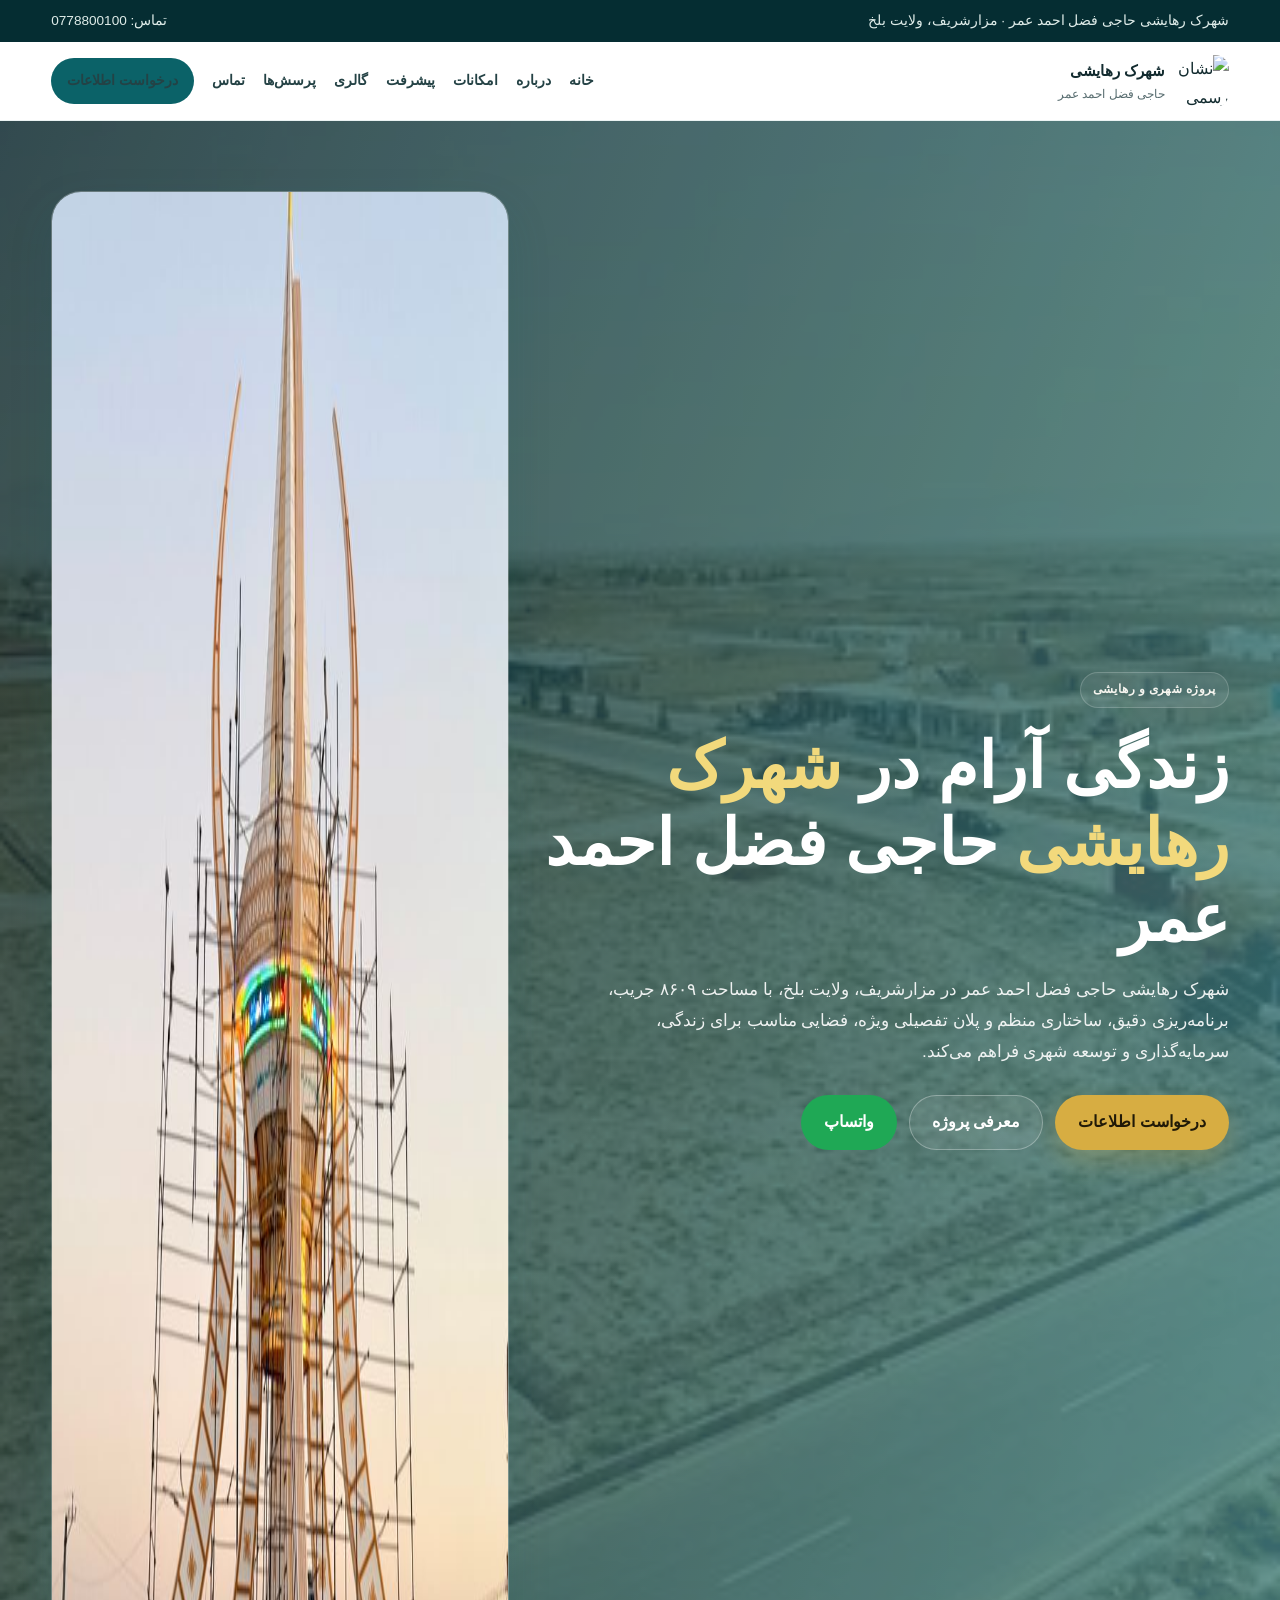
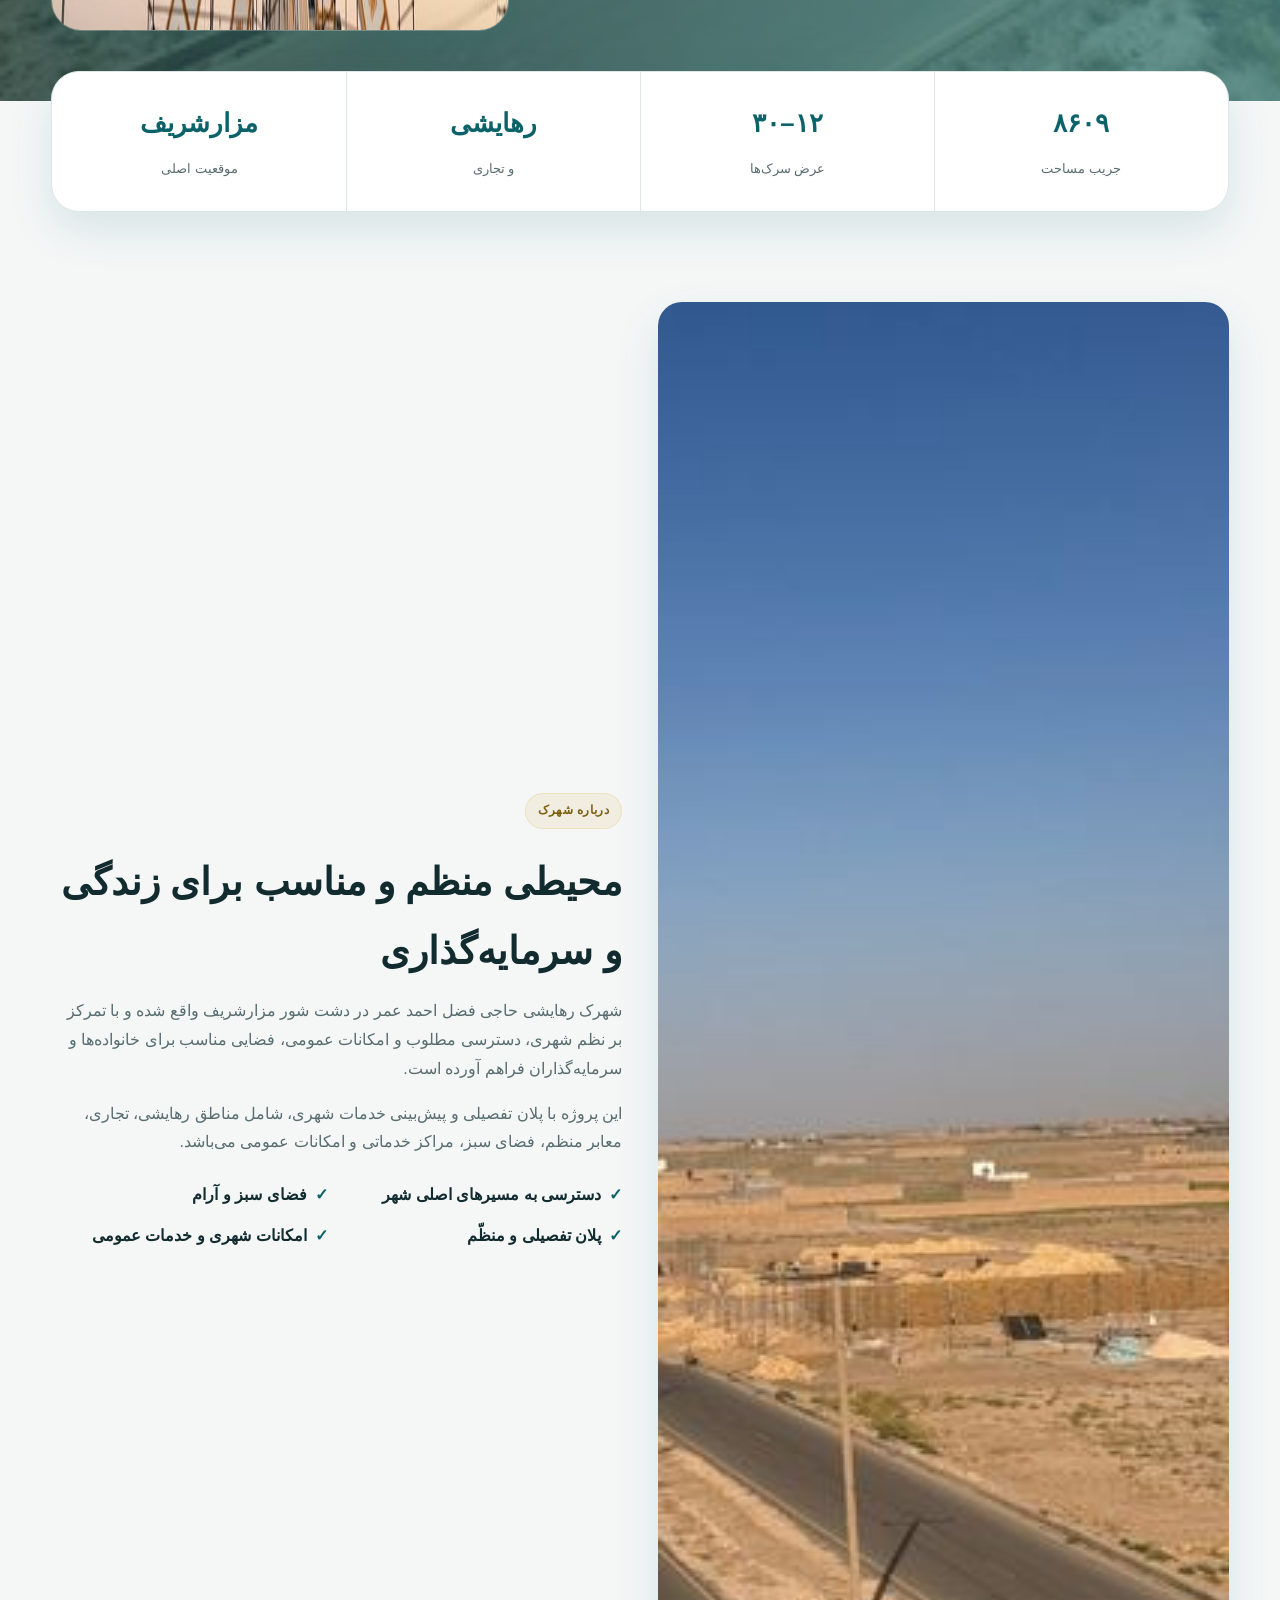
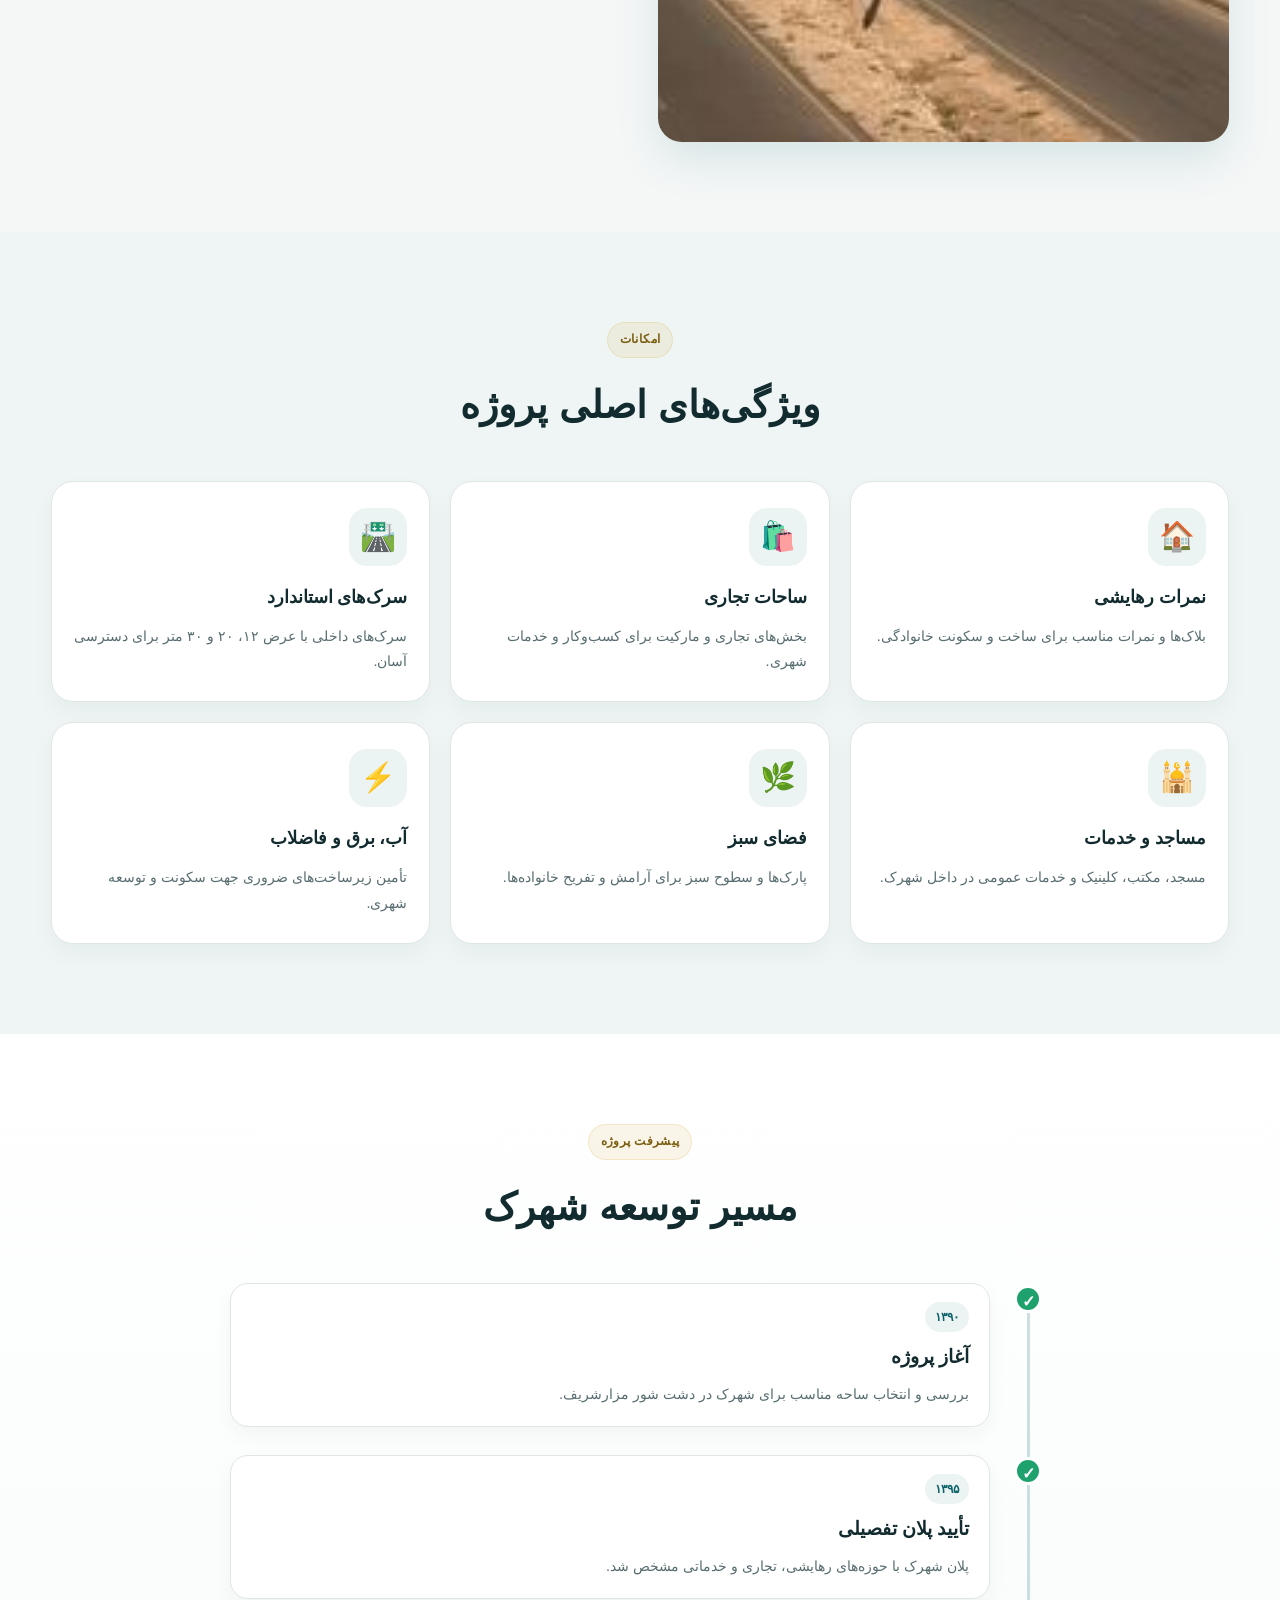
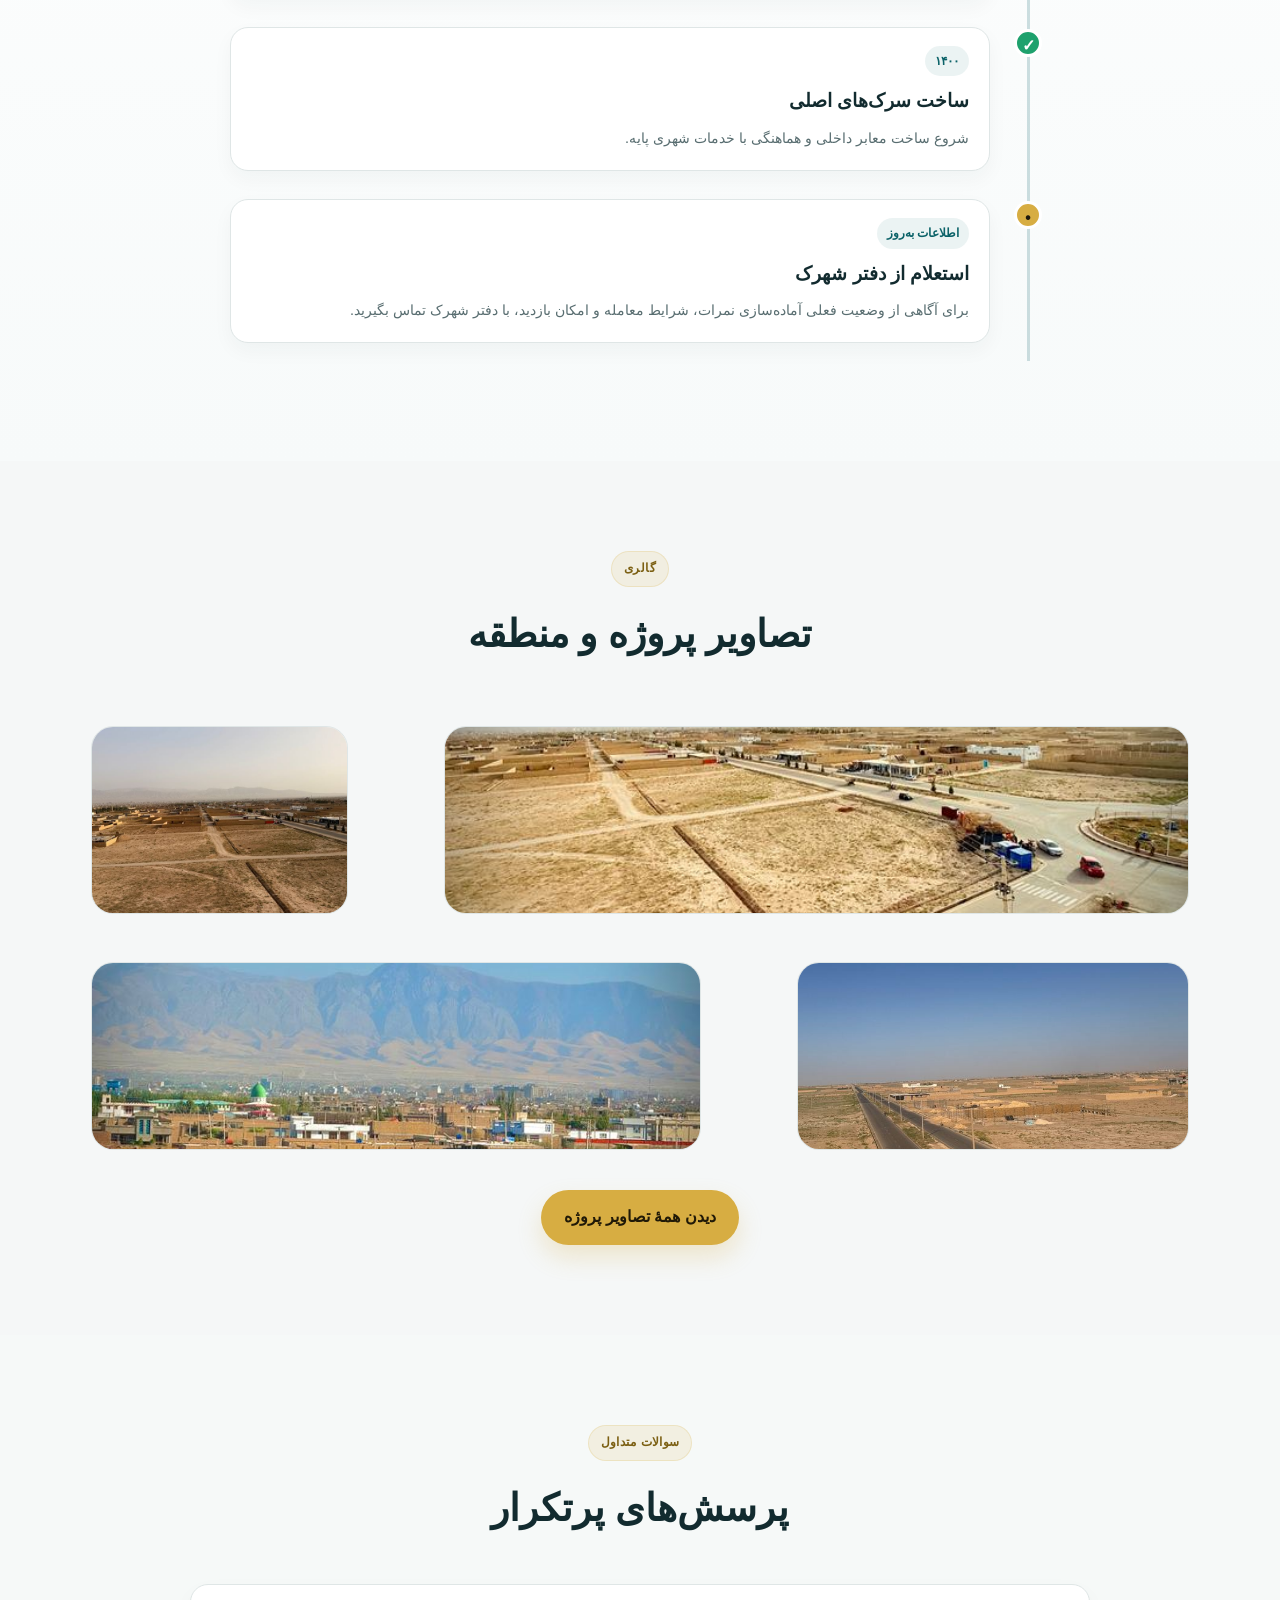
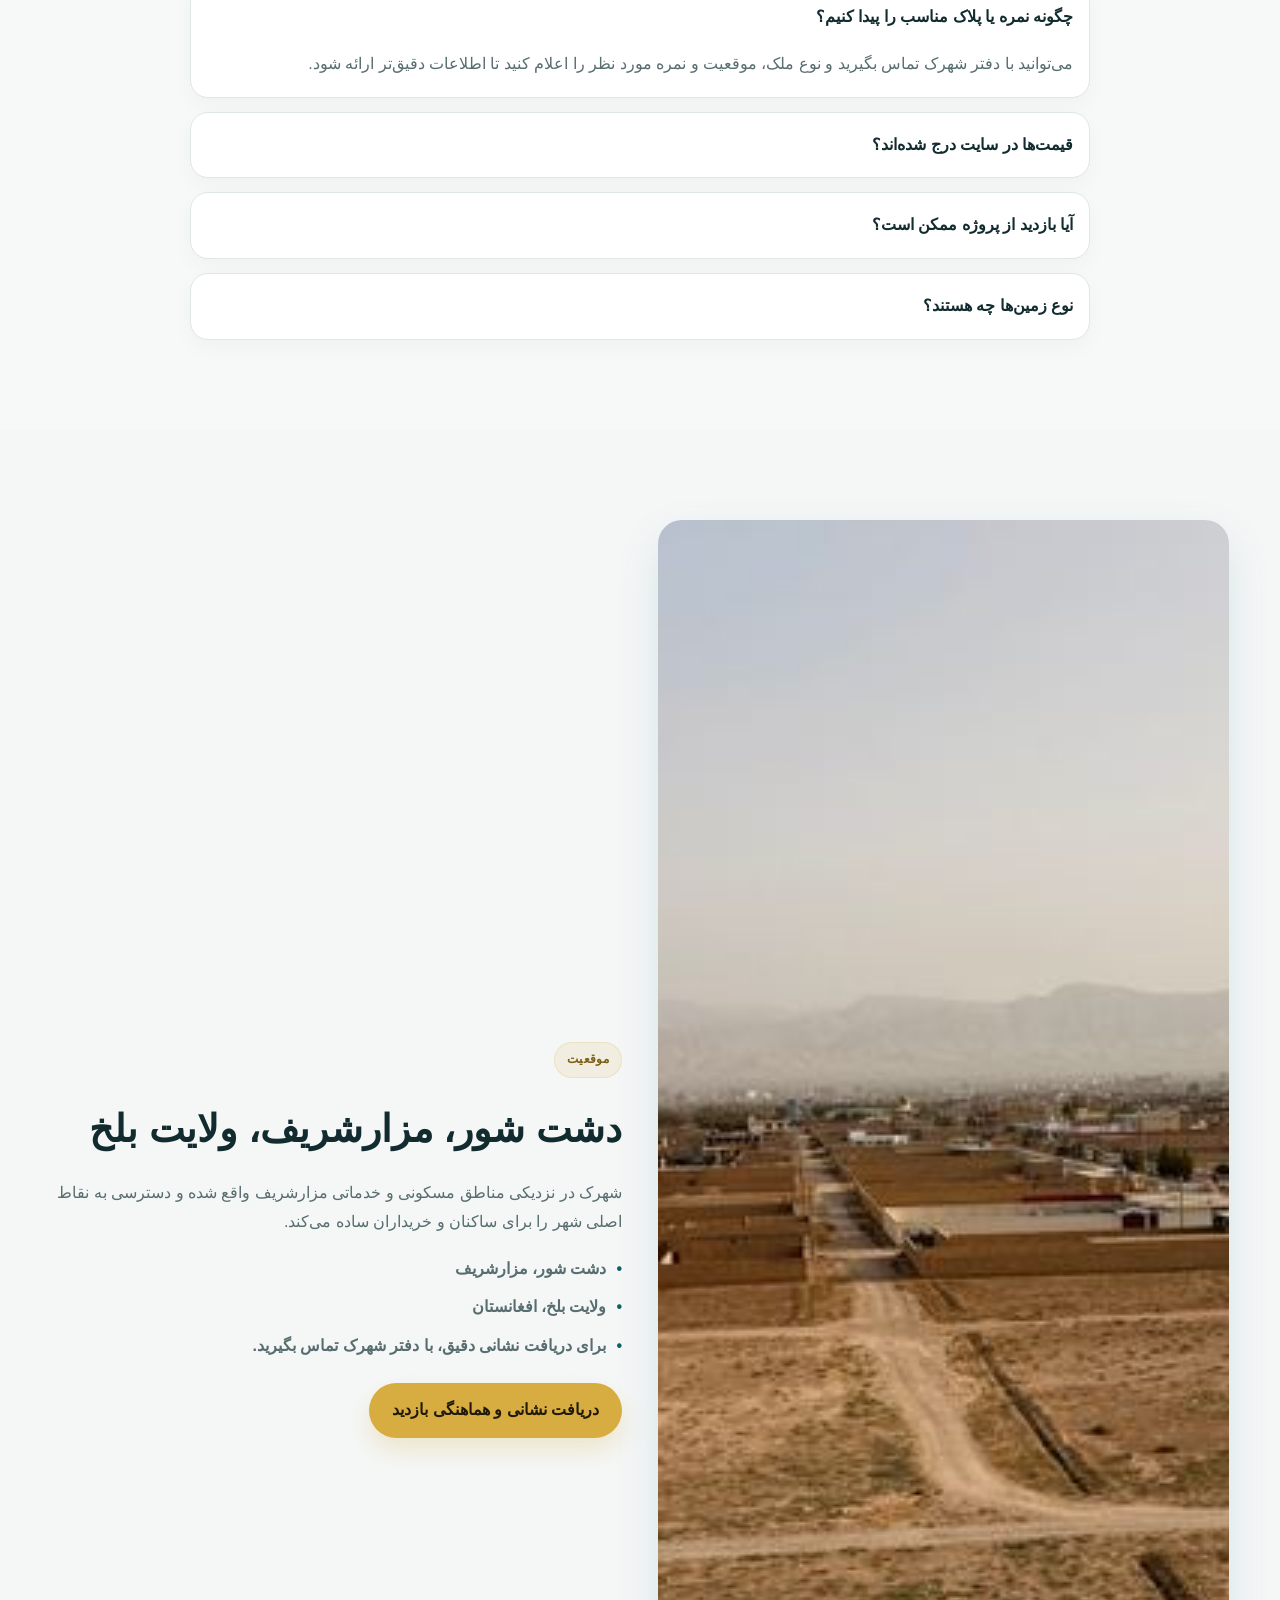
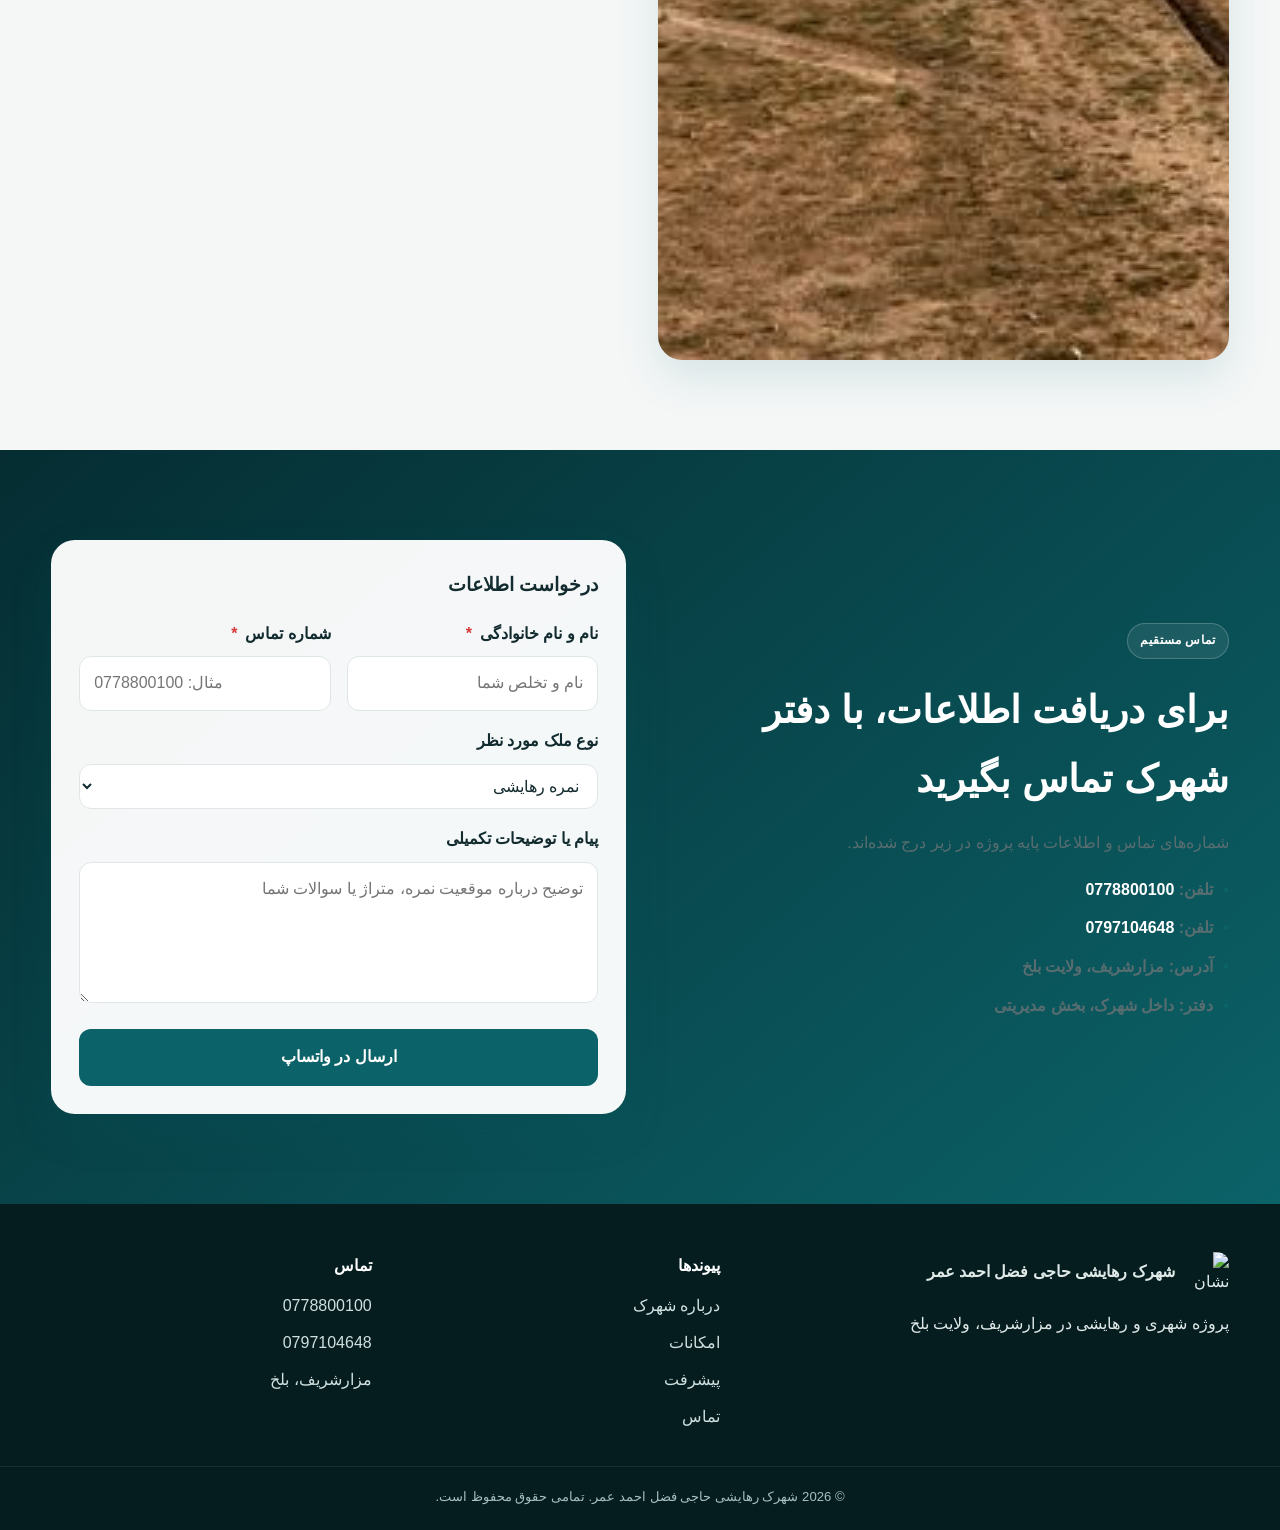
==== index.html @ 85b506c3 "Improve residential town homepage Use authentic project photography, clarify location details, and l" ====
<!doctype html>
<html lang="fa" dir="rtl">
  <head>
    <meta charset="utf-8" />
    <meta name="viewport" content="width=device-width, initial-scale=1" />
    <meta name="theme-color" content="#0b6268" />
    <meta name="description" content="شهرک رهایشی حاجی فضل احمد عمر | پروژه رهایشی و شهری در مزارشریف، ولایت بلخ. اطلاعات، امکانات، پلان، و تماس مستقیم با دفتر شهرک." />
    <meta name="keywords" content="شهرک رهایشی حاجی فضل احمد عمر, شهرک آزادی, زمین رهایشی, مزارشریف, ولایت بلخ, شهرک مسکونی" />
    <meta property="og:title" content="شهرک رهایشی حاجی فضل احمد عمر" />
    <meta property="og:description" content="پروژه شهری و رهایشی با مساحت ۸۶۰۹ جریب در مزارشریف، ولایت بلخ." />
    <meta property="og:type" content="website" />
    <meta property="og:image" content="landmark-tower-dusk-01.jpg" />
    <meta property="og:image:alt" content="برج تزئینی با قوس‌های طلایی و داربست در نور غروب" />
    <meta name="twitter:card" content="summary_large_image" />
    <title>شهرک رهایشی حاجی فضل احمد عمر | مزارشریف</title>
    <link rel="icon" href="images/logo.svg" type="image/svg+xml" />
    <link rel="manifest" href="site.webmanifest" />
    <link rel="stylesheet" href="styles.css" />
  </head>
  <body>
    <a href="#main-content" class="skip-link">پرش به محتوای اصلی</a>
    <div class="topbar">
      <div class="container topbar-inner">
        <span>شهرک رهایشی حاجی فضل احمد عمر · مزارشریف، ولایت بلخ</span>
        <a href="tel:+93778800100">تماس: 0778800100</a>
      </div>
    </div>

    <header class="site-header">
      <div class="container nav-wrap">
        <a href="#home" class="brand" aria-label="خانه">
          <img src="images/logo.svg" alt="نشان رسمی شهرک رهایشی حاجی فضل احمد عمر" width="52" height="52" />
          <div>
            <strong>شهرک رهایشی</strong>
            <small>حاجی فضل احمد عمر</small>
          </div>
        </a>

        <button class="menu-toggle" id="menuToggle" aria-expanded="false" aria-controls="mainNav" aria-label="منوی ناوبری">
          ☰
        </button>

        <nav class="main-nav" id="mainNav" aria-label="منوی اصلی">
          <a href="#home">خانه</a>
          <a href="#about">درباره</a>
          <a href="#features">امکانات</a>
          <a href="#progress">پیشرفت</a>
          <a href="#gallery">گالری</a>
          <a href="#faq">پرسش‌ها</a>
          <a href="#contact">تماس</a>
          <a class="nav-btn" href="#contact">درخواست اطلاعات</a>
        </nav>
      </div>
    </header>

    <main id="main-content" tabindex="-1">
      <section class="hero" id="home">
        <div class="hero-overlay"></div>
        <div class="container hero-inner">
          <div class="hero-copy">
            <span class="eyebrow">پروژه شهری و رهایشی</span>
            <h1>زندگی آرام در <span>شهرک رهایشی</span> حاجی فضل احمد عمر</h1>
            <p>
              شهرک رهایشی حاجی فضل احمد عمر در مزارشریف، ولایت بلخ، با مساحت ۸۶۰۹ جریب،
              برنامه‌ریزی دقیق، ساختاری منظم و پلان تفصیلی ویژه، فضایی مناسب برای
              زندگی، سرمایه‌گذاری و توسعه شهری فراهم می‌کند.
            </p>

            <div class="hero-actions">
              <a class="btn btn-primary" href="#contact">درخواست اطلاعات</a>
              <a class="btn btn-secondary" href="#about">معرفی پروژه</a>
              <a class="btn btn-whatsapp" href="https://wa.me/93797104648" target="_blank" rel="noopener noreferrer" aria-label="ارتباط مستقیم در واتساپ (باز شدن در پنجره جدید)">واتساپ</a>
            </div>
          </div>

          <div class="hero-visual">
            <img src="landmark-tower-dusk-01.jpg" alt="برج تزئینی با قوس‌های طلایی و حلقهٔ چراغ رنگی، با داربست در نور غروب" width="1920" height="1440" fetchpriority="high" />
          </div>
        </div>
      </section>

      <section class="stats">
        <div class="container stat-grid">
          <div class="stat-item">
            <strong>۸۶۰۹</strong>
            <span>جریب مساحت</span>
          </div>
          <div class="stat-item">
            <strong>۱۲–۳۰</strong>
            <span>عرض سرک‌ها</span>
          </div>
          <div class="stat-item">
            <strong>رهایشی</strong>
            <span>و تجاری</span>
          </div>
          <div class="stat-item">
            <strong>مزارشریف</strong>
            <span>موقعیت اصلی</span>
          </div>
        </div>
      </section>

      <section class="section" id="about">
        <div class="container about-grid">
          <div class="about-image">
            <img src="road-aerial-plain-01.jpg" alt="نمای بلند از جادهٔ دوبانده و قطعات دیوارکشی‌شده در دشت" width="1920" height="1440" loading="lazy" decoding="async" />
          </div>

          <div class="about-copy">
            <span class="kicker">درباره شهرک</span>
            <h2>محیطی منظم و مناسب برای زندگی و سرمایه‌گذاری</h2>
            <p>
              شهرک رهایشی حاجی فضل احمد عمر در دشت شور مزارشریف واقع شده و با تمرکز بر
              نظم شهری، دسترسی مطلوب و امکانات عمومی، فضایی مناسب برای خانواده‌ها و
              سرمایه‌گذاران فراهم آورده است.
            </p>
            <p>
              این پروژه با پلان تفصیلی و پیش‌بینی خدمات شهری، شامل مناطق رهایشی، تجاری،
              معابر منظم، فضای سبز، مراکز خدماتی و امکانات عمومی می‌باشد.
            </p>

            <ul class="check-list">
              <li>دسترسی به مسیرهای اصلی شهر</li>
              <li>فضای سبز و آرام</li>
              <li>پلان تفصیلی و منظّم</li>
              <li>امکانات شهری و خدمات عمومی</li>
            </ul>
          </div>
        </div>
      </section>

      <section class="section alt-bg" id="features">
        <div class="container">
          <div class="section-heading">
            <span class="kicker">امکانات</span>
            <h2>ویژگی‌های اصلی پروژه</h2>
          </div>

          <div class="feature-grid">
            <article class="feature-card">
              <div class="icon">🏠</div>
              <h3>نمرات رهایشی</h3>
              <p>بلاک‌ها و نمرات مناسب برای ساخت و سکونت خانوادگی.</p>
            </article>
            <article class="feature-card">
              <div class="icon">🛍️</div>
              <h3>ساحات تجاری</h3>
              <p>بخش‌های تجاری و مارکیت برای کسب‌وکار و خدمات شهری.</p>
            </article>
            <article class="feature-card">
              <div class="icon">🛣️</div>
              <h3>سرک‌های استاندارد</h3>
              <p>سرک‌های داخلی با عرض ۱۲، ۲۰ و ۳۰ متر برای دسترسی آسان.</p>
            </article>
            <article class="feature-card">
              <div class="icon">🕌</div>
              <h3>مساجد و خدمات</h3>
              <p>مسجد، مکتب، کلینیک و خدمات عمومی در داخل شهرک.</p>
            </article>
            <article class="feature-card">
              <div class="icon">🌿</div>
              <h3>فضای سبز</h3>
              <p>پارک‌ها و سطوح سبز برای آرامش و تفریح خانواده‌ها.</p>
            </article>
            <article class="feature-card">
              <div class="icon">⚡</div>
              <h3>آب، برق و فاضلاب</h3>
              <p>تأمین زیرساخت‌های ضروری جهت سکونت و توسعه شهری.</p>
            </article>
          </div>
        </div>
      </section>

      <section class="section progress-section" id="progress">
        <div class="container">
          <div class="section-heading">
            <span class="kicker">پیشرفت پروژه</span>
            <h2>مسیر توسعه شهرک</h2>
          </div>

          <div class="timeline">
            <div class="timeline-item done">
              <div class="dot">✓</div>
              <div class="content">
                <span>۱۳۹۰</span>
                <h3>آغاز پروژه</h3>
                <p>بررسی و انتخاب ساحه مناسب برای شهرک در دشت شور مزارشریف.</p>
              </div>
            </div>
            <div class="timeline-item done">
              <div class="dot">✓</div>
              <div class="content">
                <span>۱۳۹۵</span>
                <h3>تأیید پلان تفصیلی</h3>
                <p>پلان شهرک با حوزه‌های رهایشی، تجاری و خدماتی مشخص شد.</p>
              </div>
            </div>
            <div class="timeline-item done">
              <div class="dot">✓</div>
              <div class="content">
                <span>۱۴۰۰</span>
                <h3>ساخت سرک‌های اصلی</h3>
                <p>شروع ساخت معابر داخلی و هماهنگی با خدمات شهری پایه.</p>
              </div>
            </div>
            <div class="timeline-item active">
              <div class="dot">•</div>
              <div class="content">
                <span>اطلاعات به‌روز</span>
                <h3>استعلام از دفتر شهرک</h3>
                <p>برای آگاهی از وضعیت فعلی آماده‌سازی نمرات، شرایط معامله و امکان بازدید، با دفتر شهرک تماس بگیرید.</p>
              </div>
            </div>
          </div>
        </div>
      </section>

      <section class="section gallery-section" id="gallery">
        <div class="container">
          <div class="section-heading">
            <span class="kicker">گالری</span>
            <h2>تصاویر پروژه و منطقه</h2>
          </div>

          <div class="gallery-grid">
            <figure class="gallery-item wide">
              <img src="boulevard-junction-haze-04.jpg" alt="نمای عریض از بلوار و تقاطع به‌سمت میدان، با زمین‌های خالی در دو سو" width="1920" height="1080" loading="lazy" decoding="async" />
            </figure>
            <figure class="gallery-item">
              <img src="landscape-plots-mountains-01.jpg" alt="نمای بلند از قطعات خالی و جاده، با شهر و رشته‌کوه در دوردست" width="1920" height="1440" loading="lazy" decoding="async" />
            </figure>
            <figure class="gallery-item">
              <img src="road-aerial-plain-01.jpg" alt="جادهٔ دوبانده در میان دشت و قطعات دیوارکشی‌شده" width="1920" height="1440" loading="lazy" decoding="async" />
            </figure>
            <figure class="gallery-item wide">
              <img src="landscape-city-green-dome-01.jpg" alt="نمای شهر با گنبد سبزرنگ و کوه‌ها در پس‌زمینه" width="1920" height="1371" loading="lazy" decoding="async" />
            </figure>
          </div>
          <a class="btn btn-primary gallery-more" href="gallery.html">دیدن همهٔ تصاویر پروژه</a>
        </div>
      </section>

      <section class="section faq-section" id="faq">
        <div class="container">
          <div class="section-heading">
            <span class="kicker">سوالات متداول</span>
            <h2>پرسش‌های پرتکرار</h2>
          </div>

          <div class="faq-list">
            <details open>
              <summary>چگونه نمره یا پلاک مناسب را پیدا کنیم؟</summary>
              <p>می‌توانید با دفتر شهرک تماس بگیرید و نوع ملک، موقعیت و نمره مورد نظر را اعلام کنید تا اطلاعات دقیق‌تر ارائه شود.</p>
            </details>
            <details>
              <summary>قیمت‌ها در سایت درج شده‌اند؟</summary>
              <p>خیر، قیمت و شرایط معامله هر نمره باید مستقیماً از دفتر رسمی شهرک تأیید شود.</p>
            </details>
            <details>
              <summary>آیا بازدید از پروژه ممکن است؟</summary>
              <p>بله، برای هماهنگی بازدید از پروژه با دفتر شهرک تماس بگیرید یا درخواست خود را از طریق واتساپ ارسال کنید.</p>
            </details>
            <details>
              <summary>نوع زمین‌ها چه هستند؟</summary>
              <p>پروژه شامل نمرات رهایشی، تجاری و خدماتی با پلان تفصیلی و خرده‌بندی شهری مشخص است.</p>
            </details>
          </div>
        </div>
      </section>

      <section class="section location-section" id="location">
        <div class="container location-grid">
          <div class="location-image">
            <img src="landscape-plots-mountains-01.jpg" alt="نمای قطعات زمین و جاده در دشت، با شهر و رشته‌کوه در دوردست" width="1920" height="1440" loading="lazy" decoding="async" />
          </div>
          <div class="location-info">
            <span class="kicker">موقعیت</span>
            <h2>دشت شور، مزارشریف، ولایت بلخ</h2>
            <p>
              شهرک در نزدیکی مناطق مسکونی و خدماتی مزارشریف واقع شده و دسترسی به نقاط
              اصلی شهر را برای ساکنان و خریداران ساده می‌کند.
            </p>
            <ul>
              <li>دشت شور، مزارشریف</li>
              <li>ولایت بلخ، افغانستان</li>
              <li>برای دریافت نشانی دقیق، با دفتر شهرک تماس بگیرید.</li>
            </ul>
            <a class="btn btn-primary" href="https://wa.me/93797104648" target="_blank" rel="noopener noreferrer">دریافت نشانی و هماهنگی بازدید</a>
          </div>
        </div>
      </section>

      <section class="section contact-section" id="contact">
        <div class="container contact-grid">
          <div class="contact-info-box">
            <span class="kicker light">تماس مستقیم</span>
            <h2>برای دریافت اطلاعات، با دفتر شهرک تماس بگیرید</h2>
            <p>شماره‌های تماس و اطلاعات پایه پروژه در زیر درج شده‌اند.</p>

            <ul class="contact-list">
              <li><strong>تلفن:</strong> <a href="tel:+93778800100">0778800100</a></li>
              <li><strong>تلفن:</strong> <a href="tel:+93797104648">0797104648</a></li>
              <li><strong>آدرس:</strong> مزارشریف، ولایت بلخ</li>
              <li><strong>دفتر:</strong> داخل شهرک، بخش مدیریتی</li>
            </ul>
          </div>

          <form class="contact-form" id="leadForm" novalidate>
            <h3>درخواست اطلاعات</h3>
            <div id="formStatus" class="form-status" role="status" aria-live="polite"></div>
            <div class="field-row">
              <div class="field">
                <label for="name">نام و نام خانوادگی <span class="req" aria-hidden="true">*</span></label>
                <input id="name" name="name" type="text" placeholder="نام و تخلص شما" autocomplete="name" required aria-required="true" />
              </div>
              <div class="field">
                <label for="phone">شماره تماس <span class="req" aria-hidden="true">*</span></label>
                <input id="phone" name="phone" type="tel" placeholder="مثال: 0778800100" autocomplete="tel" required aria-required="true" />
              </div>
            </div>

            <div class="field">
              <label for="property">نوع ملک مورد نظر</label>
              <select id="property" name="property" aria-label="نوع ملک مورد نظر">
                <option value="نمره رهایشی">نمره رهایشی</option>
                <option value="نمره تجاری">نمره تجاری</option>
                <option value="بلندمنزل">بلندمنزل</option>
                <option value="سایر">سایر</option>
              </select>
            </div>

            <div class="field">
              <label for="message">پیام یا توضیحات تکمیلی</label>
              <textarea id="message" name="message" rows="4" placeholder="توضیح درباره موقعیت نمره، متراژ یا سوالات شما"></textarea>
            </div>

            <button type="submit" class="submit-btn" aria-label="ارسال درخواست اطلاعات در واتساپ">ارسال در واتساپ</button>
          </form>
        </div>
      </section>
    </main>

    <footer class="site-footer">
      <div class="container footer-inner">
        <div>
          <div class="footer-brand">
            <img src="images/logo.svg" alt="نشان رسمی شهرک رهایشی حاجی فضل احمد عمر" width="40" height="40" />
            <strong>شهرک رهایشی حاجی فضل احمد عمر</strong>
          </div>
          <p>پروژه شهری و رهایشی در مزارشریف، ولایت بلخ</p>
        </div>

        <div>
          <h4>پیوندها</h4>
          <ul>
            <li><a href="#about">درباره شهرک</a></li>
            <li><a href="#features">امکانات</a></li>
            <li><a href="#progress">پیشرفت</a></li>
            <li><a href="#contact">تماس</a></li>
          </ul>
        </div>

        <div>
          <h4>تماس</h4>
          <ul>
            <li><a href="tel:+93778800100">0778800100</a></li>
            <li><a href="tel:+93797104648">0797104648</a></li>
            <li>مزارشریف، بلخ</li>
          </ul>
        </div>
      </div>

      <div class="copyright">© <span id="year"></span> شهرک رهایشی حاجی فضل احمد عمر. تمامی حقوق محفوظ است.</div>
    </footer>

    <script src="script.js"></script>
  </body>
</html>
---- styles.css ----
* {
  box-sizing: border-box;
}

:root {
  --bg: #f5f7f7;
  --paper: #ffffff;
  --ink: #122b2f;
  --muted: #586d70;
  --brand: #0b6268;
  --brand-dark: #052d32;
  --gold: #d7ad42;
  --gold-soft: #f2d97c;
  --line: #dfe6e6;
  --shadow: 0 18px 45px rgba(11, 98, 104, 0.12);
  --radius: 24px;
  --max: 1180px;
}

html {
  scroll-behavior: smooth;
}

body {
  margin: 0;
  font-family: Tahoma, "Segoe UI", sans-serif;
  background: var(--bg);
  color: var(--ink);
  line-height: 1.8;
}

a {
  text-decoration: none;
  color: inherit;
}

img {
  max-width: 100%;
  display: block;
}

button,
input,
select,
textarea {
  font: inherit;
}

.container {
  width: min(var(--max), 92%);
  margin: 0 auto;
}

.topbar {
  background: var(--brand-dark);
  color: #dfece9;
  font-size: 0.85rem;
}

.topbar-inner {
  min-height: 42px;
  display: flex;
  align-items: center;
  justify-content: space-between;
  gap: 16px;
}

.site-header {
  position: sticky;
  top: 0;
  z-index: 50;
  background: rgba(255, 255, 255, 0.92);
  backdrop-filter: blur(12px);
  border-bottom: 1px solid rgba(11, 98, 104, 0.08);
}

.nav-wrap {
  min-height: 78px;
  display: flex;
  align-items: center;
  justify-content: space-between;
  gap: 22px;
}

.brand {
  display: flex;
  align-items: center;
  gap: 12px;
}

.brand img {
  width: 52px;
  height: 52px;
  border-radius: 14px;
}

.brand strong,
.brand small {
  display: block;
}

.brand strong {
  font-size: 0.96rem;
  color: var(--ink);
}

.brand small {
  font-size: 0.72rem;
  color: var(--muted);
}

.main-nav {
  display: flex;
  align-items: center;
  gap: 18px;
  font-weight: 700;
}

.main-nav a {
  position: relative;
  color: #244245;
  font-size: 0.88rem;
}

.main-nav a::after {
  content: "";
  position: absolute;
  right: 0;
  bottom: -6px;
  width: 0;
  height: 2px;
  background: var(--gold);
  transition: width 0.2s ease;
}

.main-nav a:hover::after,
.main-nav a:hover {
  color: var(--brand);
}

.main-nav a:hover::after {
  width: 100%;
}

.nav-btn,
.btn {
  display: inline-flex;
  align-items: center;
  justify-content: center;
  gap: 8px;
  border-radius: 999px;
  font-weight: 800;
  transition: transform 0.2s ease, box-shadow 0.2s ease;
}

.nav-btn {
  background: var(--brand);
  color: #fff;
  padding: 10px 16px;
}

.nav-btn:hover,
.btn:hover {
  transform: translateY(-1px);
}

.menu-toggle {
  display: none;
  border: 1px solid var(--line);
  background: transparent;
  border-radius: 12px;
  padding: 10px 12px;
  font-size: 1.4rem;
  color: var(--ink);
}

.hero {
  position: relative;
  overflow: hidden;
  color: #fff;
  background: linear-gradient(110deg, rgba(2, 28, 31, 0.94), rgba(11, 98, 104, 0.76));
}

.hero-overlay {
  position: absolute;
  inset: 0;
  background: url("boulevard-junction-haze-04.jpg") center/cover no-repeat;
  opacity: 0.2;
}

.hero-inner {
  position: relative;
  z-index: 1;
  display: grid;
  grid-template-columns: 1.2fr 0.8fr;
  align-items: center;
  gap: 32px;
  min-height: 620px;
  padding: 70px 0;
}

.hero-copy {
  max-width: 700px;
}

.eyebrow,
.kicker {
  display: inline-flex;
  align-items: center;
  justify-content: center;
  background: rgba(255, 255, 255, 0.08);
  border: 1px solid rgba(255, 255, 255, 0.18);
  color: #f6f5ef;
  padding: 6px 12px;
  border-radius: 999px;
  font-size: 0.76rem;
  font-weight: 800;
  letter-spacing: 0.03em;
}

.kicker {
  background: rgba(215, 173, 66, 0.12);
  border-color: rgba(215, 173, 66, 0.2);
  color: #7b5f12;
}

.hero h1 {
  margin: 20px 0 16px;
  font-size: clamp(2.3rem, 5vw, 4.4rem);
  line-height: 1.2;
}

.hero h1 span {
  color: var(--gold-soft);
}

.hero p {
  margin: 0 0 28px;
  max-width: 640px;
  color: rgba(255, 255, 255, 0.9);
  font-size: 1.08rem;
}

.hero-actions {
  display: flex;
  flex-wrap: wrap;
  gap: 12px;
}

.btn {
  padding: 12px 22px;
  border: 1px solid transparent;
}

.btn-primary {
  background: var(--gold);
  color: #201907;
  box-shadow: 0 12px 25px rgba(215, 173, 66, 0.24);
}

.btn-secondary {
  background: rgba(255, 255, 255, 0.08);
  border-color: rgba(255, 255, 255, 0.3);
  color: #fff;
}

.btn-whatsapp {
  background: #1fa855;
  color: #fff;
}

.hero-visual {
  display: flex;
  justify-content: center;
}

.hero-visual img {
  width: min(100%, 540px);
  border-radius: 30px;
  box-shadow: var(--shadow);
  border: 1px solid rgba(255, 255, 255, 0.24);
}

.stats {
  margin-top: -30px;
  position: relative;
  z-index: 2;
}

.stat-grid {
  display: grid;
  grid-template-columns: repeat(4, minmax(150px, 1fr));
  background: var(--paper);
  border-radius: 28px;
  box-shadow: var(--shadow);
  overflow: hidden;
  border: 1px solid var(--line);
}

.stat-item {
  padding: 28px 16px;
  text-align: center;
  border-left: 1px solid var(--line);
}

.stat-item:last-child {
  border-left: none;
}

.stat-item strong {
  display: block;
  color: var(--brand);
  font-size: clamp(1.2rem, 2vw, 1.8rem);
  margin-bottom: 8px;
}

.stat-item span {
  color: var(--muted);
  font-size: 0.84rem;
}

.section {
  padding: 90px 0;
}

.alt-bg {
  background: #eef5f4;
}

.section-heading {
  text-align: center;
  max-width: 650px;
  margin: 0 auto 42px;
}

.section-heading h2 {
  margin: 12px 0 0;
  font-size: clamp(1.8rem, 3vw, 2.7rem);
  color: var(--ink);
}

.about-grid,
.location-grid,
.contact-grid {
  display: grid;
  grid-template-columns: 1fr 1fr;
  gap: 36px;
  align-items: center;
}

.about-image img,
.location-image img {
  width: 100%;
  min-height: 420px;
  object-fit: cover;
  border-radius: var(--radius);
  box-shadow: var(--shadow);
}

.about-copy h2 {
  margin: 18px 0 12px;
  font-size: clamp(1.8rem, 3vw, 2.6rem);
}

.about-copy p {
  color: var(--muted);
  margin: 0 0 16px;
}

.check-list {
  list-style: none;
  padding: 0;
  margin: 24px 0 0;
  display: grid;
  grid-template-columns: 1fr 1fr;
  gap: 12px 18px;
  font-weight: 700;
}

.check-list li::before {
  content: "✓";
  color: var(--brand);
  margin-left: 8px;
}

.feature-grid {
  display: grid;
  grid-template-columns: repeat(3, minmax(220px, 1fr));
  gap: 20px;
}

.feature-card {
  background: var(--paper);
  border: 1px solid var(--line);
  border-radius: 22px;
  padding: 26px 22px;
  box-shadow: 0 10px 25px rgba(18, 43, 47, 0.04);
}

.feature-card .icon {
  display: inline-grid;
  place-items: center;
  width: 58px;
  height: 58px;
  border-radius: 18px;
  background: rgba(11, 98, 104, 0.08);
  font-size: 1.8rem;
  margin-bottom: 16px;
}

.feature-card h3 {
  margin: 0 0 10px;
  font-size: 1.1rem;
}

.feature-card p {
  margin: 0;
  color: var(--muted);
  font-size: 0.9rem;
}

.progress-section {
  background: linear-gradient(180deg, #fff 0%, #f7fafa 100%);
}

.timeline {
  position: relative;
  max-width: 820px;
  margin: 0 auto;
}

.timeline::before {
  content: "";
  position: absolute;
  right: 20px;
  top: 10px;
  bottom: 10px;
  width: 3px;
  background: rgba(11, 98, 104, 0.2);
}

.timeline-item {
  position: relative;
  padding: 0 60px 28px 0;
}

.timeline-item .dot {
  position: absolute;
  right: 8px;
  top: 2px;
  width: 28px;
  height: 28px;
  border-radius: 50%;
  display: grid;
  place-items: center;
  color: #fff;
  font-weight: 900;
  background: #a8b7b8;
  border: 3px solid #fff;
}

.timeline-item.done .dot {
  background: #1ea16d;
}

.timeline-item.active .dot {
  background: var(--gold);
  color: #1d180c;
  animation: pulse 1.8s infinite;
}

@keyframes pulse {
  0% { box-shadow: 0 0 0 0 rgba(215, 173, 66, 0.5); }
  70% { box-shadow: 0 0 0 12px rgba(215, 173, 66, 0.08); }
  100% { box-shadow: 0 0 0 0 rgba(215, 173, 66, 0); }
}

.timeline-item .content {
  background: var(--paper);
  border: 1px solid var(--line);
  border-radius: 18px;
  padding: 18px 20px;
  box-shadow: 0 8px 20px rgba(18, 43, 47, 0.04);
}

.timeline-item .content span {
  display: inline-block;
  margin-bottom: 8px;
  color: var(--brand);
  background: rgba(11, 98, 104, 0.08);
  padding: 4px 10px;
  border-radius: 999px;
  font-size: 0.78rem;
  font-weight: 800;
}

.timeline-item .content h3 {
  margin: 0 0 8px;
}

.timeline-item .content p {
  margin: 0;
  color: var(--muted);
  font-size: 0.9rem;
}

.gallery-grid {
  display: grid;
  grid-template-columns: 1.4fr 1fr 1fr;
  grid-auto-rows: 220px;
  gap: 16px;
}

.gallery-item {
  overflow: hidden;
  border-radius: 22px;
  background: #dfe8e8;
  border: 1px solid var(--line);
}

.gallery-item img {
  width: 100%;
  height: 100%;
  object-fit: cover;
}

.gallery-item.wide {
  grid-column: span 2;
}

.gallery-more {
  display: flex;
  width: fit-content;
  margin: 24px auto 0;
}

.faq-section {
  background: #f6f9f8;
}

.faq-list {
  max-width: 900px;
  margin: 0 auto;
  display: grid;
  gap: 14px;
}

.faq-list details {
  background: var(--paper);
  border: 1px solid var(--line);
  border-radius: 18px;
  padding: 0 16px;
  box-shadow: 0 8px 22px rgba(18, 43, 47, 0.03);
}

.faq-list summary {
  cursor: pointer;
  font-weight: 800;
  padding: 18px 0;
  list-style: none;
}

.faq-list p {
  margin: 0 0 18px;
  color: var(--muted);
}

.location-info h2 {
  margin: 16px 0 12px;
  font-size: clamp(1.6rem, 3vw, 2.5rem);
}

.location-info p,
.location-info li,
.contact-info-box p,
.contact-list li {
  color: var(--muted);
}

.location-info ul,
.contact-list {
  list-style: none;
  padding: 0;
  margin: 18px 0 0;
}

.location-info li,
.contact-list li {
  margin-bottom: 10px;
  font-weight: 600;
}

.location-info li::before,
.contact-list li::before {
  content: "•";
  color: var(--brand);
  margin-left: 10px;
}

.location-info .btn {
  margin-top: 12px;
}

.contact-section {
  background: linear-gradient(140deg, var(--brand-dark), var(--brand));
  color: #fff;
}

.contact-grid {
  gap: 28px;
}

.kicker.light {
  background: rgba(255, 255, 255, 0.08);
  border-color: rgba(255, 255, 255, 0.2);
  color: #fff;
}

.contact-info-box h2 {
  margin: 16px 0 12px;
  font-size: clamp(1.8rem, 3vw, 2.6rem);
}

.contact-list a {
  color: #fff;
}

.contact-form {
  background: rgba(255, 255, 255, 0.96);
  color: var(--ink);
  border-radius: 24px;
  padding: 28px;
  box-shadow: var(--shadow);
}

.contact-form h3 {
  margin: 0 0 18px;
}

.field-row {
  display: grid;
  grid-template-columns: 1fr 1fr;
  gap: 16px;
}

.field {
  margin-bottom: 16px;
}

.field label {
  display: block;
  margin-bottom: 8px;
  font-weight: 700;
}

.field input,
.field select,
.field textarea {
  width: 100%;
  padding: 12px 14px;
  border: 1px solid var(--line);
  border-radius: 12px;
  background: #fff;
  color: var(--ink);
}

.field input:focus,
.field select:focus,
.field textarea:focus {
  outline: 2px solid rgba(11, 98, 104, 0.15);
  border-color: var(--brand);
}

.submit-btn {
  width: 100%;
  border: 0;
  border-radius: 12px;
  background: var(--brand);
  color: #fff;
  padding: 14px 18px;
  font-weight: 800;
  cursor: pointer;
}

.site-footer {
  background: #061d20;
  color: #dfeae8;
  padding: 48px 0 22px;
}

.footer-inner {
  display: grid;
  grid-template-columns: 1.5fr 1fr 1fr;
  gap: 28px;
}

.footer-brand {
  display: flex;
  align-items: center;
  gap: 12px;
}

.footer-brand img {
  width: 42px;
  height: 42px;
  border-radius: 12px;
}

.site-footer h4 {
  margin: 0 0 12px;
  color: #fff;
}

.site-footer ul {
  list-style: none;
  padding: 0;
  margin: 0;
}

.site-footer li {
  margin-bottom: 8px;
  color: #cfe1df;
}

.copyright {
  border-top: 1px solid rgba(255, 255, 255, 0.08);
  margin-top: 26px;
  padding-top: 18px;
  text-align: center;
  color: #a7c0bf;
  font-size: 0.82rem;
}

@media (max-width: 980px) {
  .main-nav {
    display: none;
    position: absolute;
    top: calc(100% + 8px);
    right: 0;
    left: 0;
    margin: 0 auto;
    width: min(var(--max), 92%);
    background: rgba(255, 255, 255, 0.98);
    border: 1px solid var(--line);
    border-radius: 16px;
    padding: 12px 16px;
    box-shadow: 0 16px 40px rgba(0, 0, 0, 0.12);
    flex-direction: column;
    align-items: flex-start;
  }

  .main-nav.show {
    display: flex;
  }

  .menu-toggle {
    display: inline-block;
  }

  .hero-inner,
  .about-grid,
  .location-grid,
  .contact-grid,
  .footer-inner {
    grid-template-columns: 1fr;
  }

  .feature-grid {
    grid-template-columns: repeat(2, minmax(220px, 1fr));
  }
}

@media (max-width: 640px) {
  .topbar-inner {
    justify-content: center;
    text-align: center;
    padding: 6px 0;
  }

  .stat-grid,
  .feature-grid,
  .field-row {
    grid-template-columns: 1fr;
  }

  .hero-inner {
    min-height: auto;
    padding: 54px 0;
  }

  .hero-actions {
    flex-direction: column;
    align-items: stretch;
  }

  .btn,
  .nav-btn {
    width: 100%;
  }

  .gallery-grid {
    grid-template-columns: 1fr;
  }

  .gallery-item.wide {
    grid-column: auto;
  }

  .section {
    padding: 72px 0;
  }
}


/* Accessibility Enhancements */
.skip-link {
  position: absolute;
  top: -100px;
  right: 1.5rem;
  background: var(--primary, #0b6268);
  color: #ffffff;
  padding: 0.75rem 1.5rem;
  border-radius: 6px;
  z-index: 10000;
  text-decoration: none;
  font-weight: 700;
  box-shadow: 0 4px 12px rgba(0,0,0,0.2);
  transition: top 0.2s ease;
}
.skip-link:focus {
  top: 1rem;
  outline: 3px solid #e5a93b;
}

:focus-visible {
  outline: 3px solid #e5a93b;
  outline-offset: 3px;
}

.req {
  color: #d93838;
  font-weight: bold;
  margin-right: 0.2rem;
}

.form-status {
  padding: 0;
  margin-bottom: 0.5rem;
  font-size: 0.95rem;
  font-weight: 600;
}
.form-status.error {
  padding: 0.75rem 1rem;
  border-radius: 6px;
  background-color: #fee2e2;
  color: #991b1b;
  border: 1px solid #f87171;
}
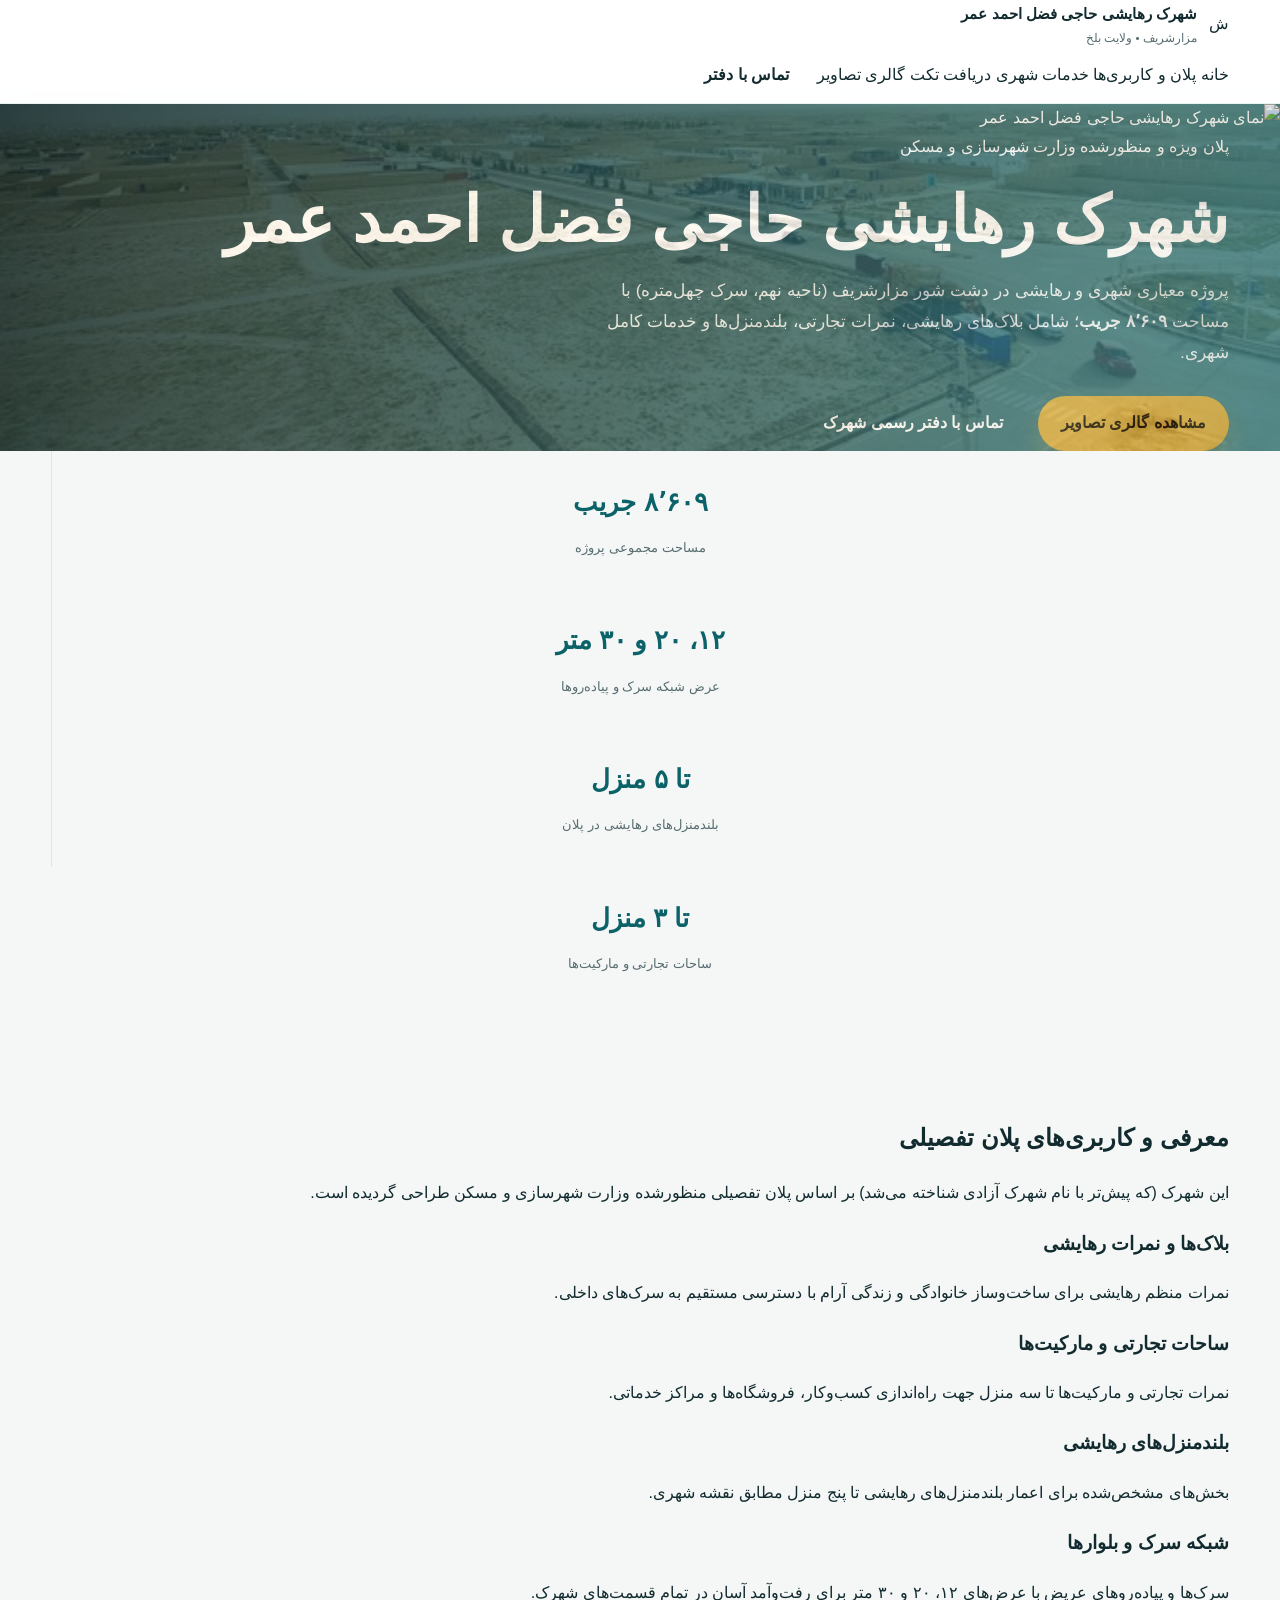
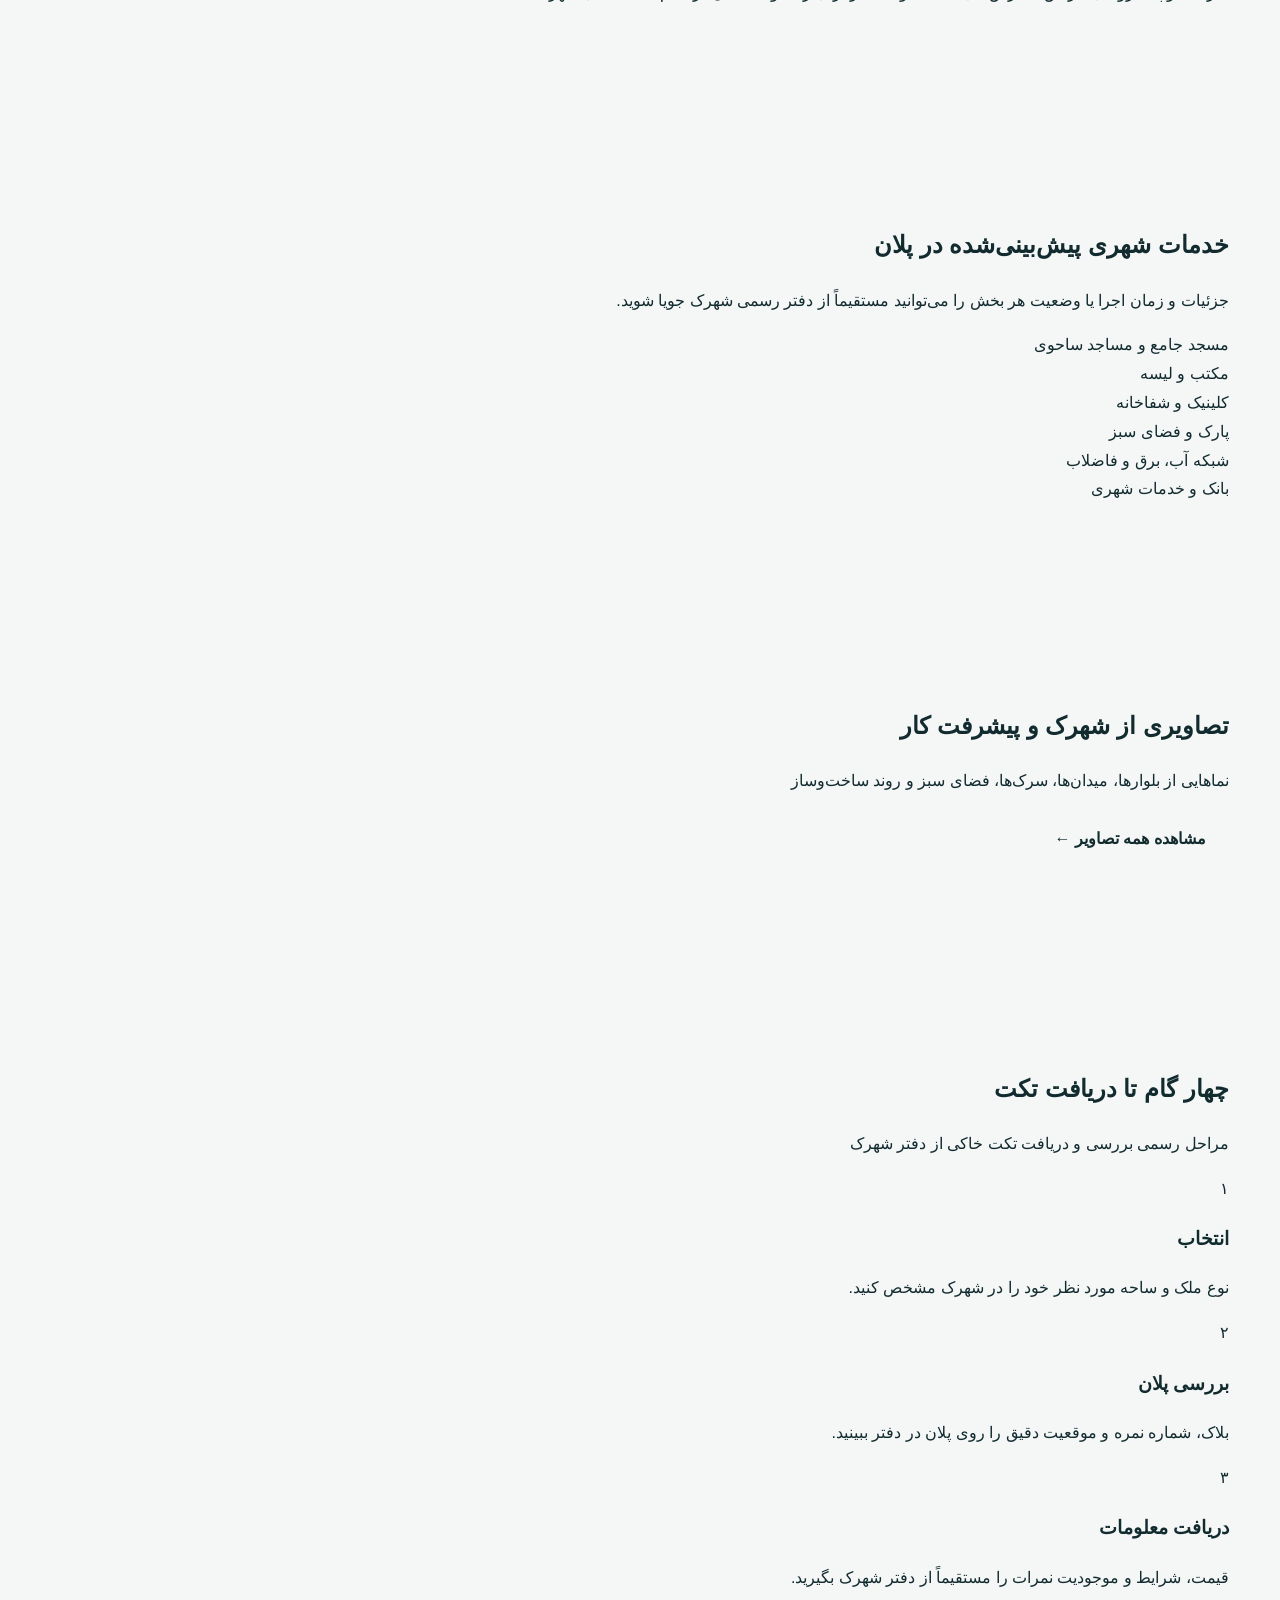
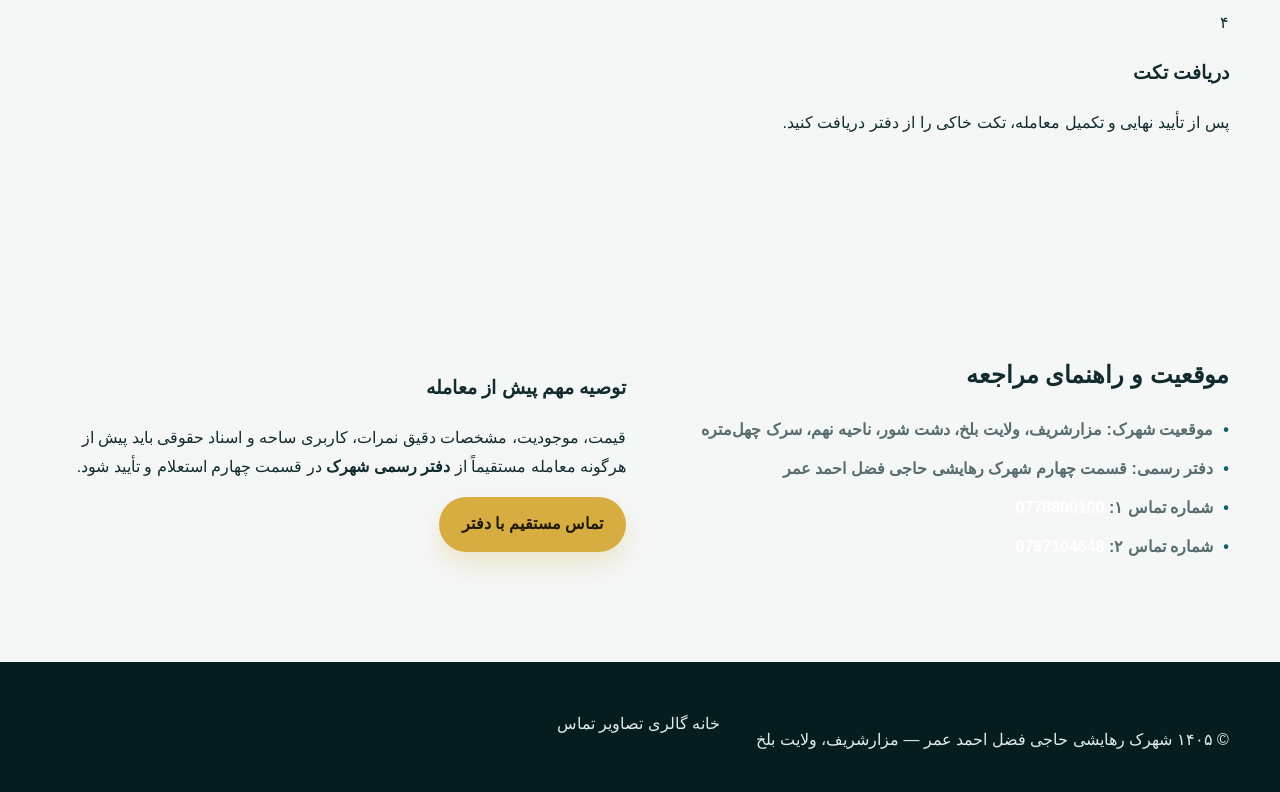
==== commit f83d1d75: "Update index.html" ====
--- a/index.html
+++ b/index.html
@@ -1,378 +1,223 @@
-<!doctype html>
+<!DOCTYPE html>
 <html lang="fa" dir="rtl">
-  <head>
-    <meta charset="utf-8" />
-    <meta name="viewport" content="width=device-width, initial-scale=1" />
-    <meta name="theme-color" content="#0b6268" />
-    <meta name="description" content="شهرک رهایشی حاجی فضل احمد عمر | پروژه رهایشی و شهری در مزارشریف، ولایت بلخ. اطلاعات، امکانات، پلان، و تماس مستقیم با دفتر شهرک." />
-    <meta name="keywords" content="شهرک رهایشی حاجی فضل احمد عمر, شهرک آزادی, زمین رهایشی, مزارشریف, ولایت بلخ, شهرک مسکونی" />
-    <meta property="og:title" content="شهرک رهایشی حاجی فضل احمد عمر" />
-    <meta property="og:description" content="پروژه شهری و رهایشی با مساحت ۸۶۰۹ جریب در مزارشریف، ولایت بلخ." />
-    <meta property="og:type" content="website" />
-    <meta property="og:image" content="landmark-tower-dusk-01.jpg" />
-    <meta property="og:image:alt" content="برج تزئینی با قوس‌های طلایی و داربست در نور غروب" />
-    <meta name="twitter:card" content="summary_large_image" />
-    <title>شهرک رهایشی حاجی فضل احمد عمر | مزارشریف</title>
-    <link rel="icon" href="images/logo.svg" type="image/svg+xml" />
-    <link rel="manifest" href="site.webmanifest" />
-    <link rel="stylesheet" href="styles.css" />
-  </head>
-  <body>
-    <a href="#main-content" class="skip-link">پرش به محتوای اصلی</a>
-    <div class="topbar">
-      <div class="container topbar-inner">
-        <span>شهرک رهایشی حاجی فضل احمد عمر · مزارشریف، ولایت بلخ</span>
-        <a href="tel:+93778800100">تماس: 0778800100</a>
-      </div>
+<head>
+  <meta charset="UTF-8" />
+  <meta name="viewport" content="width=device-width, initial-scale=1.0" />
+  <title>شهرک رهایشی حاجی فضل احمد عمر | مزارشریف</title>
+  <meta name="description" content="وبسایت رسمی شهرک رهایشی حاجی فضل احمد عمر در دشت شور مزارشریف، ناحیه نهم. مساحت ۸۶۰۹ جریب با پلان تفصیلی منظورشده وزارت شهرسازی و مسکن." />
+  <link rel="preconnect" href="https://fonts.googleapis.com" />
+  <link rel="preconnect" href="https://fonts.gstatic.com" crossorigin />
+  <link href="https://fonts.googleapis.com/css2?family=Vazirmatn:wght@400;500;600;700;800&display=swap" rel="stylesheet" />
+  <link rel="stylesheet" href="styles.css" />
+</head>
+<body>
+  <header class="site-header">
+    <div class="container nav-wrapper">
+      <a href="index.html" class="brand">
+        <span class="brand-badge">ش</span>
+        <div>
+          <strong>شهرک رهایشی حاجی فضل احمد عمر</strong>
+          <small>مزارشریف • ولایت بلخ</small>
+        </div>
+      </a>
+
+      <button id="menuToggle" class="menu-toggle" aria-label="باز کردن منو" aria-expanded="false">☰</button>
+
+      <nav id="navLinks" class="nav-links">
+        <a href="index.html" class="active">خانه</a>
+        <a href="#masterplan">پلان و کاربری‌ها</a>
+        <a href="#services">خدمات شهری</a>
+        <a href="#steps">دریافت تکت</a>
+        <a href="gallery.html">گالری تصاویر</a>
+        <a href="#contact" class="btn btn-sm">تماس با دفتر</a>
+      </nav>
     </div>
-
-    <header class="site-header">
-      <div class="container nav-wrap">
-        <a href="#home" class="brand" aria-label="خانه">
-          <img src="images/logo.svg" alt="نشان رسمی شهرک رهایشی حاجی فضل احمد عمر" width="52" height="52" />
+  </header>
+
+  <main>
+    <!-- بخش معرفی اصلی -->
+    <section class="hero">
+      <img src="landmark-01.jpg" alt="نمای شهرک رهایشی حاجی فضل احمد عمر" class="hero-bg smart-img" data-filename="landmark-01.jpg" />
+      <div class="hero-overlay"></div>
+      <div class="container hero-content">
+        <span class="pill">پلان ویزه و منظورشده وزارت شهرسازی و مسکن</span>
+        <h1>شهرک رهایشی حاجی فضل احمد عمر</h1>
+        <p>
+          پروژه معیاری شهری و رهایشی در دشت شور مزارشریف (ناحیه نهم، سرک چهل‌متره) با مساحت
+          <strong>۸٬۶۰۹ جریب</strong>؛ شامل بلاک‌های رهایشی، نمرات تجارتی، بلندمنزل‌ها و خدمات کامل شهری.
+        </p>
+        <div class="hero-actions">
+          <a href="gallery.html" class="btn btn-primary">مشاهده گالری تصاویر</a>
+          <a href="#contact" class="btn btn-outline">تماس با دفتر رسمی شهرک</a>
+        </div>
+      </div>
+    </section>
+
+    <!-- آمار کلیدی -->
+    <section class="stats-bar">
+      <div class="container stats-grid">
+        <div class="stat-item">
+          <strong>۸٬۶۰۹ جریب</strong>
+          <span>مساحت مجموعی پروژه</span>
+        </div>
+        <div class="stat-item">
+          <strong>۱۲، ۲۰ و ۳۰ متر</strong>
+          <span>عرض شبکه سرک و پیاده‌روها</span>
+        </div>
+        <div class="stat-item">
+          <strong>تا ۵ منزل</strong>
+          <span>بلندمنزل‌های رهایشی در پلان</span>
+        </div>
+        <div class="stat-item">
+          <strong>تا ۳ منزل</strong>
+          <span>ساحات تجارتی و مارکیت‌ها</span>
+        </div>
+      </div>
+    </section>
+
+    <!-- پلان و کاربری‌ها -->
+    <section id="masterplan" class="section">
+      <div class="container">
+        <div class="section-head">
+          <h2>معرفی و کاربری‌های پلان تفصیلی</h2>
+          <p>این شهرک (که پیش‌تر با نام شهرک آزادی شناخته می‌شد) بر اساس پلان تفصیلی منظورشده وزارت شهرسازی و مسکن طراحی گردیده است.</p>
+        </div>
+
+        <div class="cards-grid">
+          <article class="card">
+            <h3>بلاک‌ها و نمرات رهایشی</h3>
+            <p>نمرات منظم رهایشی برای ساخت‌وساز خانوادگی و زندگی آرام با دسترسی مستقیم به سرک‌های داخلی.</p>
+          </article>
+          <article class="card">
+            <h3>ساحات تجارتی و مارکیت‌ها</h3>
+            <p>نمرات تجارتی و مارکیت‌ها تا سه منزل جهت راه‌اندازی کسب‌وکار، فروشگاه‌ها و مراکز خدماتی.</p>
+          </article>
+          <article class="card">
+            <h3>بلندمنزل‌های رهایشی</h3>
+            <p>بخش‌های مشخص‌شده برای اعمار بلندمنزل‌های رهایشی تا پنج منزل مطابق نقشه شهری.</p>
+          </article>
+          <article class="card">
+            <h3>شبکه سرک و بلوارها</h3>
+            <p>سرک‌ها و پیاده‌روهای عریض با عرض‌های ۱۲، ۲۰ و ۳۰ متر برای رفت‌وآمد آسان در تمام قسمت‌های شهرک.</p>
+          </article>
+        </div>
+      </div>
+    </section>
+
+    <!-- خدمات شهری -->
+    <section id="services" class="section section-alt">
+      <div class="container">
+        <div class="section-head">
+          <h2>خدمات شهری پیش‌بینی‌شده در پلان</h2>
+          <p>جزئیات و زمان اجرا یا وضعیت هر بخش را می‌توانید مستقیماً از دفتر رسمی شهرک جویا شوید.</p>
+        </div>
+
+        <div class="services-grid">
+          <div class="service-box">مسجد جامع و مساجد ساحوی</div>
+          <div class="service-box">مکتب و لیسه</div>
+          <div class="service-box">کلینیک و شفاخانه</div>
+          <div class="service-box">پارک و فضای سبز</div>
+          <div class="service-box">شبکه آب، برق و فاضلاب</div>
+          <div class="service-box">بانک و خدمات شهری</div>
+        </div>
+      </div>
+    </section>
+
+    <!-- گالری برگزیده -->
+    <section class="section">
+      <div class="container">
+        <div class="section-head section-head-row">
           <div>
-            <strong>شهرک رهایشی</strong>
-            <small>حاجی فضل احمد عمر</small>
-          </div>
-        </a>
-
-        <button class="menu-toggle" id="menuToggle" aria-expanded="false" aria-controls="mainNav" aria-label="منوی ناوبری">
-          ☰
-        </button>
-
-        <nav class="main-nav" id="mainNav" aria-label="منوی اصلی">
-          <a href="#home">خانه</a>
-          <a href="#about">درباره</a>
-          <a href="#features">امکانات</a>
-          <a href="#progress">پیشرفت</a>
-          <a href="#gallery">گالری</a>
-          <a href="#faq">پرسش‌ها</a>
-          <a href="#contact">تماس</a>
-          <a class="nav-btn" href="#contact">درخواست اطلاعات</a>
-        </nav>
-      </div>
-    </header>
-
-    <main id="main-content" tabindex="-1">
-      <section class="hero" id="home">
-        <div class="hero-overlay"></div>
-        <div class="container hero-inner">
-          <div class="hero-copy">
-            <span class="eyebrow">پروژه شهری و رهایشی</span>
-            <h1>زندگی آرام در <span>شهرک رهایشی</span> حاجی فضل احمد عمر</h1>
-            <p>
-              شهرک رهایشی حاجی فضل احمد عمر در مزارشریف، ولایت بلخ، با مساحت ۸۶۰۹ جریب،
-              برنامه‌ریزی دقیق، ساختاری منظم و پلان تفصیلی ویژه، فضایی مناسب برای
-              زندگی، سرمایه‌گذاری و توسعه شهری فراهم می‌کند.
-            </p>
-
-            <div class="hero-actions">
-              <a class="btn btn-primary" href="#contact">درخواست اطلاعات</a>
-              <a class="btn btn-secondary" href="#about">معرفی پروژه</a>
-              <a class="btn btn-whatsapp" href="https://wa.me/93797104648" target="_blank" rel="noopener noreferrer" aria-label="ارتباط مستقیم در واتساپ (باز شدن در پنجره جدید)">واتساپ</a>
-            </div>
-          </div>
-
-          <div class="hero-visual">
-            <img src="landmark-tower-dusk-01.jpg" alt="برج تزئینی با قوس‌های طلایی و حلقهٔ چراغ رنگی، با داربست در نور غروب" width="1920" height="1440" fetchpriority="high" />
-          </div>
-        </div>
-      </section>
-
-      <section class="stats">
-        <div class="container stat-grid">
-          <div class="stat-item">
-            <strong>۸۶۰۹</strong>
-            <span>جریب مساحت</span>
-          </div>
-          <div class="stat-item">
-            <strong>۱۲–۳۰</strong>
-            <span>عرض سرک‌ها</span>
-          </div>
-          <div class="stat-item">
-            <strong>رهایشی</strong>
-            <span>و تجاری</span>
-          </div>
-          <div class="stat-item">
-            <strong>مزارشریف</strong>
-            <span>موقعیت اصلی</span>
-          </div>
-        </div>
-      </section>
-
-      <section class="section" id="about">
-        <div class="container about-grid">
-          <div class="about-image">
-            <img src="road-aerial-plain-01.jpg" alt="نمای بلند از جادهٔ دوبانده و قطعات دیوارکشی‌شده در دشت" width="1920" height="1440" loading="lazy" decoding="async" />
-          </div>
-
-          <div class="about-copy">
-            <span class="kicker">درباره شهرک</span>
-            <h2>محیطی منظم و مناسب برای زندگی و سرمایه‌گذاری</h2>
-            <p>
-              شهرک رهایشی حاجی فضل احمد عمر در دشت شور مزارشریف واقع شده و با تمرکز بر
-              نظم شهری، دسترسی مطلوب و امکانات عمومی، فضایی مناسب برای خانواده‌ها و
-              سرمایه‌گذاران فراهم آورده است.
-            </p>
-            <p>
-              این پروژه با پلان تفصیلی و پیش‌بینی خدمات شهری، شامل مناطق رهایشی، تجاری،
-              معابر منظم، فضای سبز، مراکز خدماتی و امکانات عمومی می‌باشد.
-            </p>
-
-            <ul class="check-list">
-              <li>دسترسی به مسیرهای اصلی شهر</li>
-              <li>فضای سبز و آرام</li>
-              <li>پلان تفصیلی و منظّم</li>
-              <li>امکانات شهری و خدمات عمومی</li>
-            </ul>
-          </div>
-        </div>
-      </section>
-
-      <section class="section alt-bg" id="features">
-        <div class="container">
-          <div class="section-heading">
-            <span class="kicker">امکانات</span>
-            <h2>ویژگی‌های اصلی پروژه</h2>
-          </div>
-
-          <div class="feature-grid">
-            <article class="feature-card">
-              <div class="icon">🏠</div>
-              <h3>نمرات رهایشی</h3>
-              <p>بلاک‌ها و نمرات مناسب برای ساخت و سکونت خانوادگی.</p>
-            </article>
-            <article class="feature-card">
-              <div class="icon">🛍️</div>
-              <h3>ساحات تجاری</h3>
-              <p>بخش‌های تجاری و مارکیت برای کسب‌وکار و خدمات شهری.</p>
-            </article>
-            <article class="feature-card">
-              <div class="icon">🛣️</div>
-              <h3>سرک‌های استاندارد</h3>
-              <p>سرک‌های داخلی با عرض ۱۲، ۲۰ و ۳۰ متر برای دسترسی آسان.</p>
-            </article>
-            <article class="feature-card">
-              <div class="icon">🕌</div>
-              <h3>مساجد و خدمات</h3>
-              <p>مسجد، مکتب، کلینیک و خدمات عمومی در داخل شهرک.</p>
-            </article>
-            <article class="feature-card">
-              <div class="icon">🌿</div>
-              <h3>فضای سبز</h3>
-              <p>پارک‌ها و سطوح سبز برای آرامش و تفریح خانواده‌ها.</p>
-            </article>
-            <article class="feature-card">
-              <div class="icon">⚡</div>
-              <h3>آب، برق و فاضلاب</h3>
-              <p>تأمین زیرساخت‌های ضروری جهت سکونت و توسعه شهری.</p>
-            </article>
-          </div>
-        </div>
-      </section>
-
-      <section class="section progress-section" id="progress">
-        <div class="container">
-          <div class="section-heading">
-            <span class="kicker">پیشرفت پروژه</span>
-            <h2>مسیر توسعه شهرک</h2>
-          </div>
-
-          <div class="timeline">
-            <div class="timeline-item done">
-              <div class="dot">✓</div>
-              <div class="content">
-                <span>۱۳۹۰</span>
-                <h3>آغاز پروژه</h3>
-                <p>بررسی و انتخاب ساحه مناسب برای شهرک در دشت شور مزارشریف.</p>
-              </div>
-            </div>
-            <div class="timeline-item done">
-              <div class="dot">✓</div>
-              <div class="content">
-                <span>۱۳۹۵</span>
-                <h3>تأیید پلان تفصیلی</h3>
-                <p>پلان شهرک با حوزه‌های رهایشی، تجاری و خدماتی مشخص شد.</p>
-              </div>
-            </div>
-            <div class="timeline-item done">
-              <div class="dot">✓</div>
-              <div class="content">
-                <span>۱۴۰۰</span>
-                <h3>ساخت سرک‌های اصلی</h3>
-                <p>شروع ساخت معابر داخلی و هماهنگی با خدمات شهری پایه.</p>
-              </div>
-            </div>
-            <div class="timeline-item active">
-              <div class="dot">•</div>
-              <div class="content">
-                <span>اطلاعات به‌روز</span>
-                <h3>استعلام از دفتر شهرک</h3>
-                <p>برای آگاهی از وضعیت فعلی آماده‌سازی نمرات، شرایط معامله و امکان بازدید، با دفتر شهرک تماس بگیرید.</p>
-              </div>
-            </div>
-          </div>
-        </div>
-      </section>
-
-      <section class="section gallery-section" id="gallery">
-        <div class="container">
-          <div class="section-heading">
-            <span class="kicker">گالری</span>
-            <h2>تصاویر پروژه و منطقه</h2>
-          </div>
-
-          <div class="gallery-grid">
-            <figure class="gallery-item wide">
-              <img src="boulevard-junction-haze-04.jpg" alt="نمای عریض از بلوار و تقاطع به‌سمت میدان، با زمین‌های خالی در دو سو" width="1920" height="1080" loading="lazy" decoding="async" />
-            </figure>
-            <figure class="gallery-item">
-              <img src="landscape-plots-mountains-01.jpg" alt="نمای بلند از قطعات خالی و جاده، با شهر و رشته‌کوه در دوردست" width="1920" height="1440" loading="lazy" decoding="async" />
-            </figure>
-            <figure class="gallery-item">
-              <img src="road-aerial-plain-01.jpg" alt="جادهٔ دوبانده در میان دشت و قطعات دیوارکشی‌شده" width="1920" height="1440" loading="lazy" decoding="async" />
-            </figure>
-            <figure class="gallery-item wide">
-              <img src="landscape-city-green-dome-01.jpg" alt="نمای شهر با گنبد سبزرنگ و کوه‌ها در پس‌زمینه" width="1920" height="1371" loading="lazy" decoding="async" />
-            </figure>
-          </div>
-          <a class="btn btn-primary gallery-more" href="gallery.html">دیدن همهٔ تصاویر پروژه</a>
-        </div>
-      </section>
-
-      <section class="section faq-section" id="faq">
-        <div class="container">
-          <div class="section-heading">
-            <span class="kicker">سوالات متداول</span>
-            <h2>پرسش‌های پرتکرار</h2>
-          </div>
-
-          <div class="faq-list">
-            <details open>
-              <summary>چگونه نمره یا پلاک مناسب را پیدا کنیم؟</summary>
-              <p>می‌توانید با دفتر شهرک تماس بگیرید و نوع ملک، موقعیت و نمره مورد نظر را اعلام کنید تا اطلاعات دقیق‌تر ارائه شود.</p>
-            </details>
-            <details>
-              <summary>قیمت‌ها در سایت درج شده‌اند؟</summary>
-              <p>خیر، قیمت و شرایط معامله هر نمره باید مستقیماً از دفتر رسمی شهرک تأیید شود.</p>
-            </details>
-            <details>
-              <summary>آیا بازدید از پروژه ممکن است؟</summary>
-              <p>بله، برای هماهنگی بازدید از پروژه با دفتر شهرک تماس بگیرید یا درخواست خود را از طریق واتساپ ارسال کنید.</p>
-            </details>
-            <details>
-              <summary>نوع زمین‌ها چه هستند؟</summary>
-              <p>پروژه شامل نمرات رهایشی، تجاری و خدماتی با پلان تفصیلی و خرده‌بندی شهری مشخص است.</p>
-            </details>
-          </div>
-        </div>
-      </section>
-
-      <section class="section location-section" id="location">
-        <div class="container location-grid">
-          <div class="location-image">
-            <img src="landscape-plots-mountains-01.jpg" alt="نمای قطعات زمین و جاده در دشت، با شهر و رشته‌کوه در دوردست" width="1920" height="1440" loading="lazy" decoding="async" />
-          </div>
-          <div class="location-info">
-            <span class="kicker">موقعیت</span>
-            <h2>دشت شور، مزارشریف، ولایت بلخ</h2>
-            <p>
-              شهرک در نزدیکی مناطق مسکونی و خدماتی مزارشریف واقع شده و دسترسی به نقاط
-              اصلی شهر را برای ساکنان و خریداران ساده می‌کند.
-            </p>
-            <ul>
-              <li>دشت شور، مزارشریف</li>
-              <li>ولایت بلخ، افغانستان</li>
-              <li>برای دریافت نشانی دقیق، با دفتر شهرک تماس بگیرید.</li>
-            </ul>
-            <a class="btn btn-primary" href="https://wa.me/93797104648" target="_blank" rel="noopener noreferrer">دریافت نشانی و هماهنگی بازدید</a>
-          </div>
-        </div>
-      </section>
-
-      <section class="section contact-section" id="contact">
-        <div class="container contact-grid">
-          <div class="contact-info-box">
-            <span class="kicker light">تماس مستقیم</span>
-            <h2>برای دریافت اطلاعات، با دفتر شهرک تماس بگیرید</h2>
-            <p>شماره‌های تماس و اطلاعات پایه پروژه در زیر درج شده‌اند.</p>
-
-            <ul class="contact-list">
-              <li><strong>تلفن:</strong> <a href="tel:+93778800100">0778800100</a></li>
-              <li><strong>تلفن:</strong> <a href="tel:+93797104648">0797104648</a></li>
-              <li><strong>آدرس:</strong> مزارشریف، ولایت بلخ</li>
-              <li><strong>دفتر:</strong> داخل شهرک، بخش مدیریتی</li>
-            </ul>
-          </div>
-
-          <form class="contact-form" id="leadForm" novalidate>
-            <h3>درخواست اطلاعات</h3>
-            <div id="formStatus" class="form-status" role="status" aria-live="polite"></div>
-            <div class="field-row">
-              <div class="field">
-                <label for="name">نام و نام خانوادگی <span class="req" aria-hidden="true">*</span></label>
-                <input id="name" name="name" type="text" placeholder="نام و تخلص شما" autocomplete="name" required aria-required="true" />
-              </div>
-              <div class="field">
-                <label for="phone">شماره تماس <span class="req" aria-hidden="true">*</span></label>
-                <input id="phone" name="phone" type="tel" placeholder="مثال: 0778800100" autocomplete="tel" required aria-required="true" />
-              </div>
-            </div>
-
-            <div class="field">
-              <label for="property">نوع ملک مورد نظر</label>
-              <select id="property" name="property" aria-label="نوع ملک مورد نظر">
-                <option value="نمره رهایشی">نمره رهایشی</option>
-                <option value="نمره تجاری">نمره تجاری</option>
-                <option value="بلندمنزل">بلندمنزل</option>
-                <option value="سایر">سایر</option>
-              </select>
-            </div>
-
-            <div class="field">
-              <label for="message">پیام یا توضیحات تکمیلی</label>
-              <textarea id="message" name="message" rows="4" placeholder="توضیح درباره موقعیت نمره، متراژ یا سوالات شما"></textarea>
-            </div>
-
-            <button type="submit" class="submit-btn" aria-label="ارسال درخواست اطلاعات در واتساپ">ارسال در واتساپ</button>
-          </form>
-        </div>
-      </section>
-    </main>
-
-    <footer class="site-footer">
-      <div class="container footer-inner">
-        <div>
-          <div class="footer-brand">
-            <img src="images/logo.svg" alt="نشان رسمی شهرک رهایشی حاجی فضل احمد عمر" width="40" height="40" />
-            <strong>شهرک رهایشی حاجی فضل احمد عمر</strong>
-          </div>
-          <p>پروژه شهری و رهایشی در مزارشریف، ولایت بلخ</p>
-        </div>
-
-        <div>
-          <h4>پیوندها</h4>
-          <ul>
-            <li><a href="#about">درباره شهرک</a></li>
-            <li><a href="#features">امکانات</a></li>
-            <li><a href="#progress">پیشرفت</a></li>
-            <li><a href="#contact">تماس</a></li>
+            <h2>تصاویری از شهرک و پیشرفت کار</h2>
+            <p>نماهایی از بلوارها، میدان‌ها، سرک‌ها، فضای سبز و روند ساخت‌وساز</p>
+          </div>
+          <a href="gallery.html" class="btn btn-outline-dark">مشاهده همه تصاویر ←</a>
+        </div>
+
+        <div id="featured-gallery" class="gallery-grid"></div>
+      </div>
+    </section>
+
+    <!-- چهار گام تا دریافت تکت -->
+    <section id="steps" class="section section-alt">
+      <div class="container">
+        <div class="section-head">
+          <h2>چهار گام تا دریافت تکت</h2>
+          <p>مراحل رسمی بررسی و دریافت تکت خاکی از دفتر شهرک</p>
+        </div>
+
+        <div class="steps-grid">
+          <div class="step-card">
+            <span class="step-num">۱</span>
+            <h3>انتخاب</h3>
+            <p>نوع ملک و ساحه مورد نظر خود را در شهرک مشخص کنید.</p>
+          </div>
+          <div class="step-card">
+            <span class="step-num">۲</span>
+            <h3>بررسی پلان</h3>
+            <p>بلاک، شماره نمره و موقعیت دقیق را روی پلان در دفتر ببینید.</p>
+          </div>
+          <div class="step-card">
+            <span class="step-num">۳</span>
+            <h3>دریافت معلومات</h3>
+            <p>قیمت، شرایط و موجودیت نمرات را مستقیماً از دفتر شهرک بگیرید.</p>
+          </div>
+          <div class="step-card">
+            <span class="step-num">۴</span>
+            <h3>دریافت تکت</h3>
+            <p>پس از تأیید نهایی و تکمیل معامله، تکت خاکی را از دفتر دریافت کنید.</p>
+          </div>
+        </div>
+      </div>
+    </section>
+
+    <!-- تماس و آدرس -->
+    <section id="contact" class="section">
+      <div class="container contact-grid">
+        <div class="contact-card">
+          <h2>موقعیت و راهنمای مراجعه</h2>
+          <ul class="contact-list">
+            <li><strong>موقعیت شهرک:</strong> مزارشریف، ولایت بلخ، دشت شور، ناحیه نهم، سرک چهل‌متره</li>
+            <li><strong>دفتر رسمی:</strong> قسمت چهارم شهرک رهایشی حاجی فضل احمد عمر</li>
+            <li><strong>شماره تماس ۱:</strong> <a href="tel:+93778800100" dir="ltr">0778800100</a></li>
+            <li><strong>شماره تماس ۲:</strong> <a href="tel:+93797104648" dir="ltr">0797104648</a></li>
           </ul>
         </div>
 
-        <div>
-          <h4>تماس</h4>
-          <ul>
-            <li><a href="tel:+93778800100">0778800100</a></li>
-            <li><a href="tel:+93797104648">0797104648</a></li>
-            <li>مزارشریف، بلخ</li>
-          </ul>
-        </div>
-      </div>
-
-      <div class="copyright">© <span id="year"></span> شهرک رهایشی حاجی فضل احمد عمر. تمامی حقوق محفوظ است.</div>
-    </footer>
-
-    <script src="script.js"></script>
-  </body>
-</html>
+        <div class="notice-card">
+          <h3>توصیه مهم پیش از معامله</h3>
+          <p>
+            قیمت، موجودیت، مشخصات دقیق نمرات، کاربری ساحه و اسناد حقوقی باید پیش از هرگونه معامله مستقیماً از
+            <strong>دفتر رسمی شهرک</strong> در قسمت چهارم استعلام و تأیید شود.
+          </p>
+          <a href="tel:+93778800100" class="btn btn-primary">تماس مستقیم با دفتر</a>
+        </div>
+      </div>
+    </section>
+  </main>
+
+  <footer class="site-footer">
+    <div class="container footer-inner">
+      <p>© ۱۴۰۵ شهرک رهایشی حاجی فضل احمد عمر — مزارشریف، ولایت بلخ</p>
+      <div class="footer-links">
+        <a href="index.html">خانه</a>
+        <a href="gallery.html">گالری تصاویر</a>
+        <a href="#contact">تماس</a>
+      </div>
+    </div>
+  </footer>
+
+  <!-- مودال نمایش بزرگ تصویر -->
+  <div id="lightbox" class="lightbox" hidden>
+    <button id="lightbox-close" class="lightbox-close" aria-label="بستن">×</button>
+    <button id="lightbox-prev" class="lightbox-nav lightbox-prev" aria-label="تصویر قبلی">‹</button>
+    <div class="lightbox-body">
+      <img id="lightbox-img" src="" alt="" />
+      <p id="lightbox-caption"></p>
+    </div>
+    <button id="lightbox-next" class="lightbox-nav lightbox-next" aria-label="تصویر بعدی">›</button>
+  </div>
+
+  <script src="script.js"></script>
+</body>
+</html>
